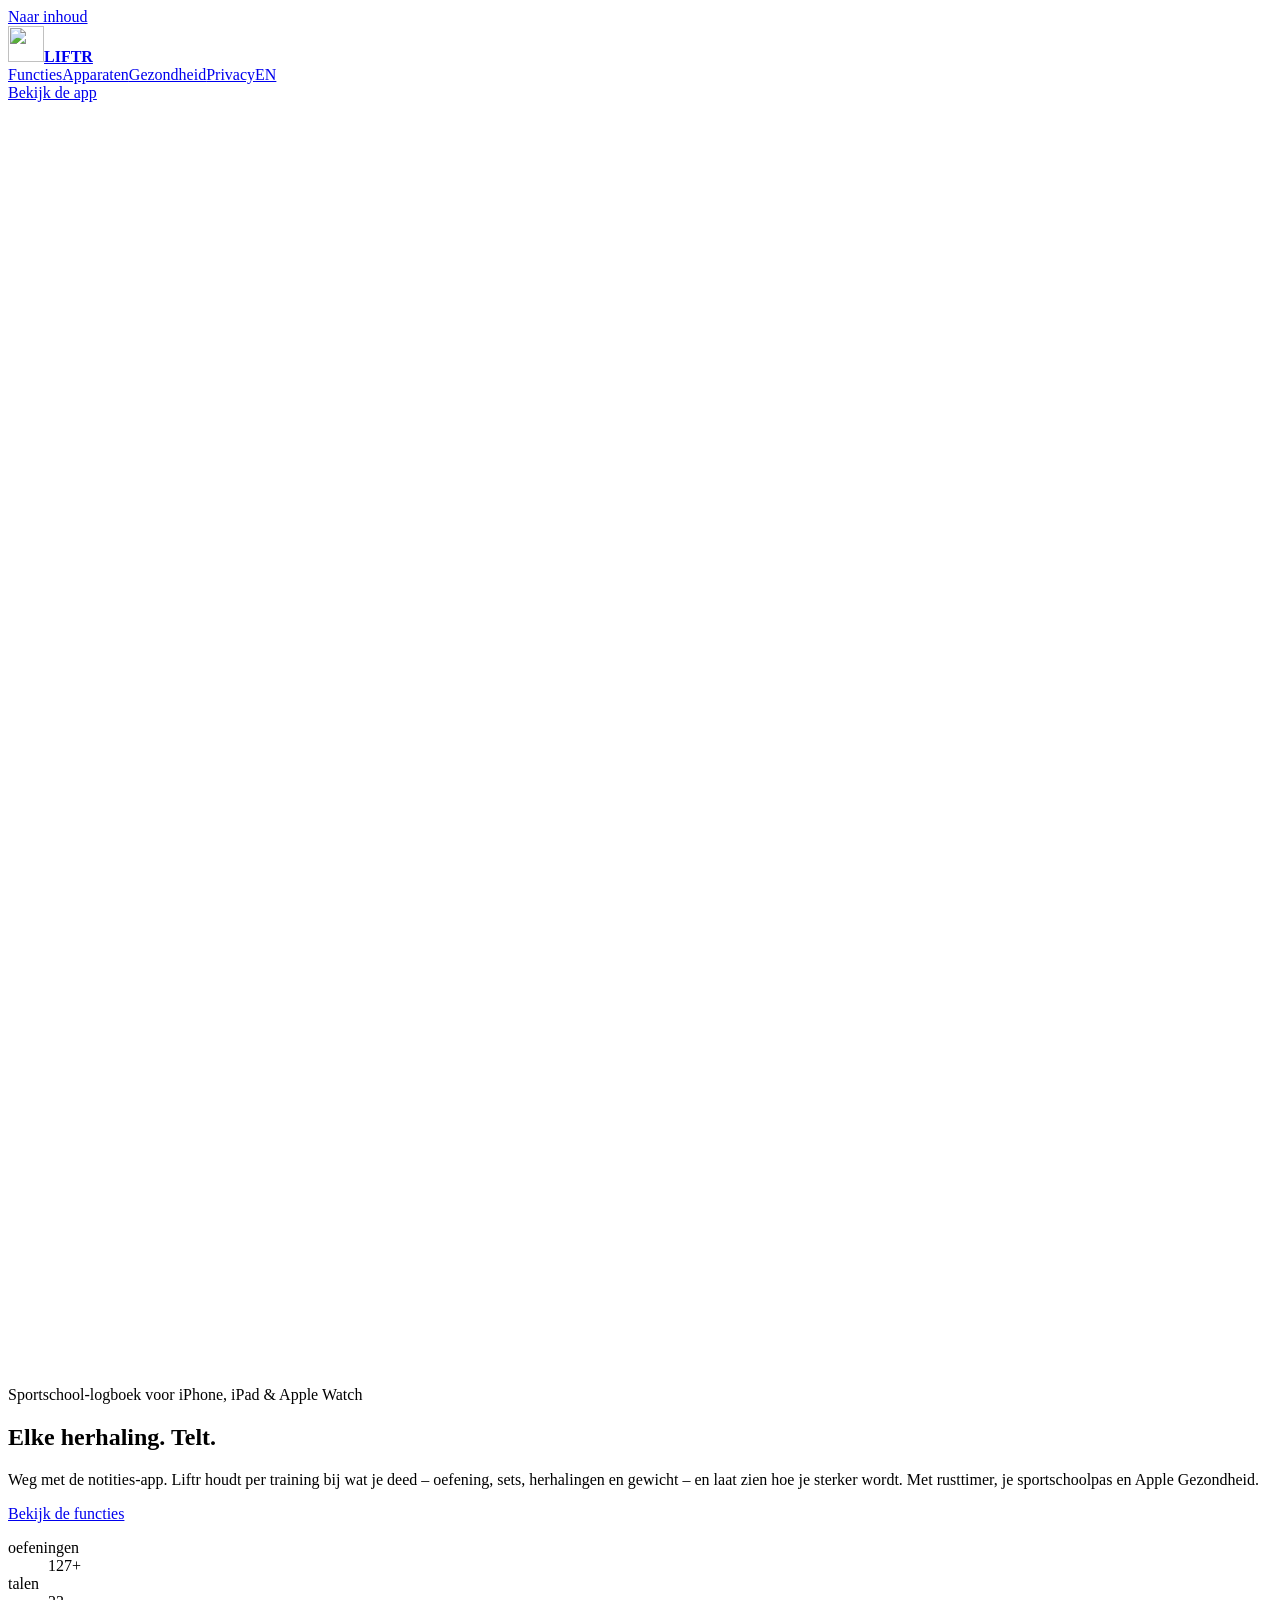
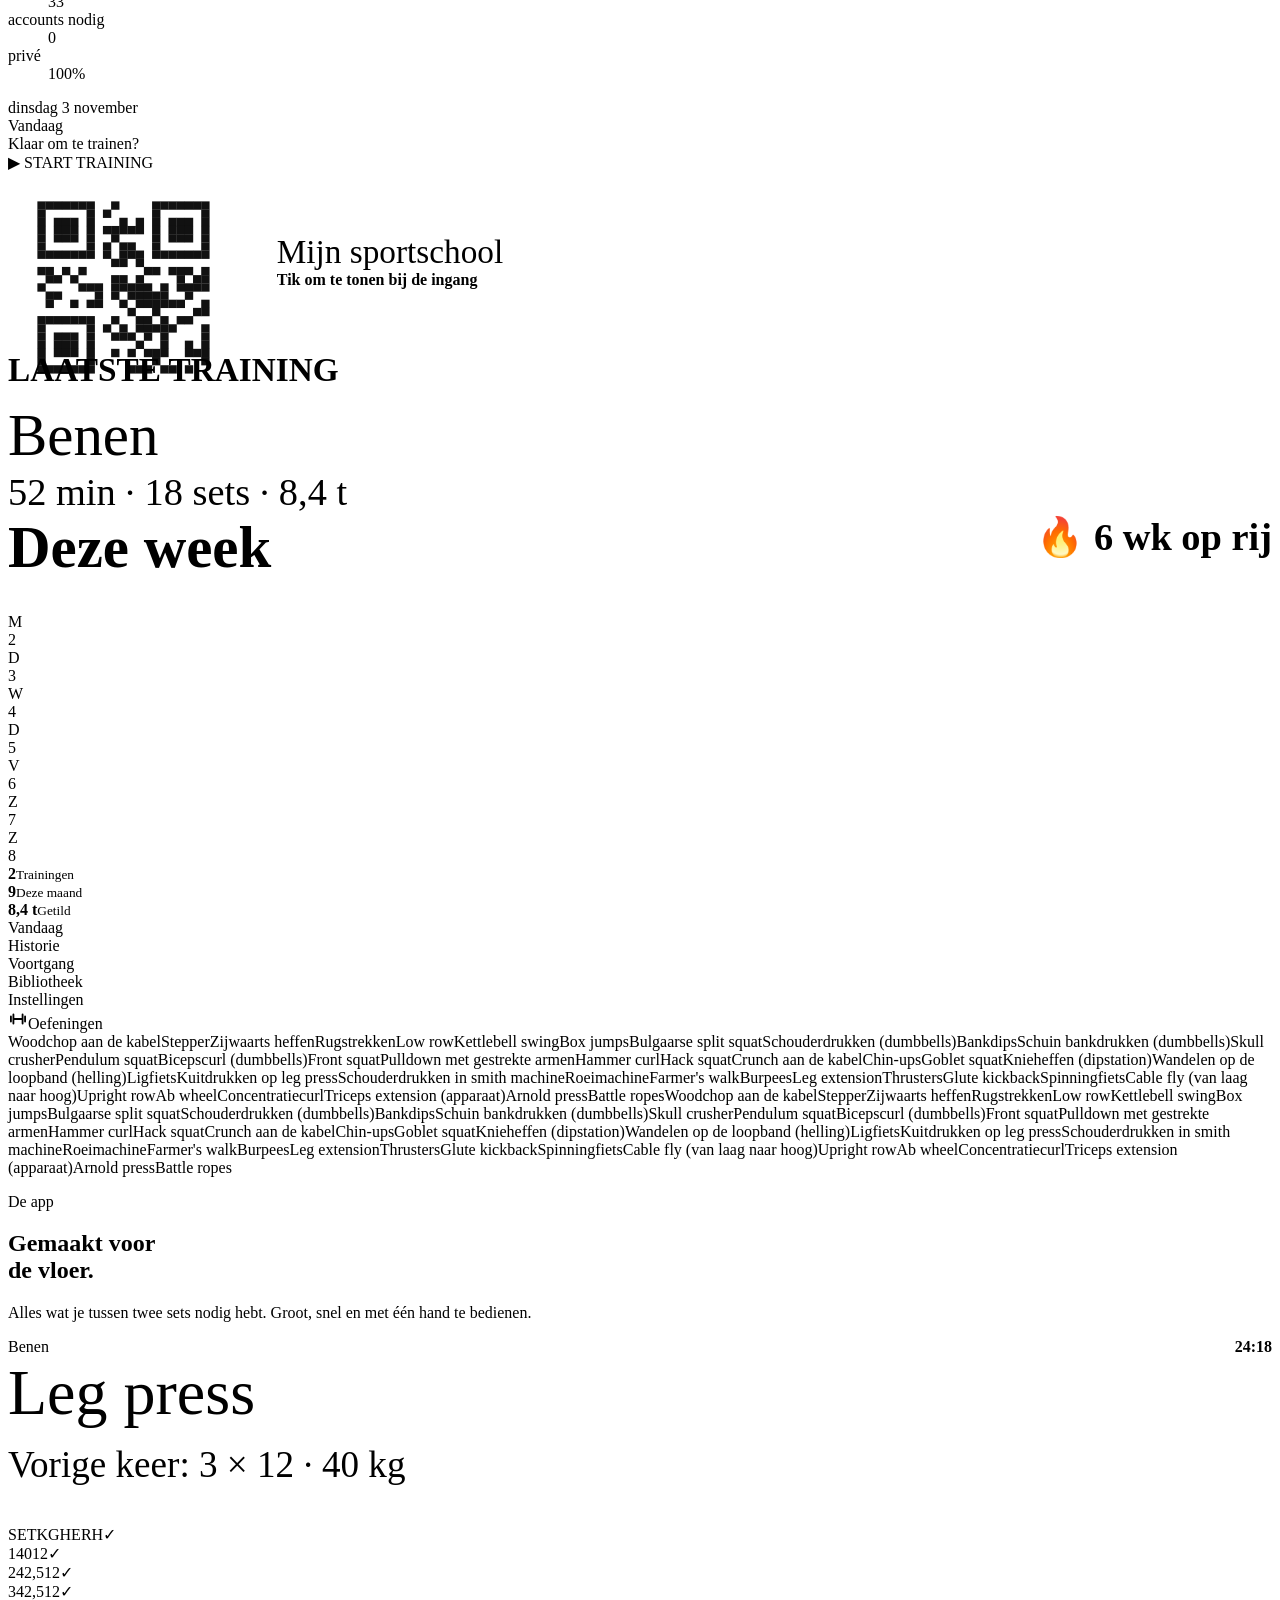
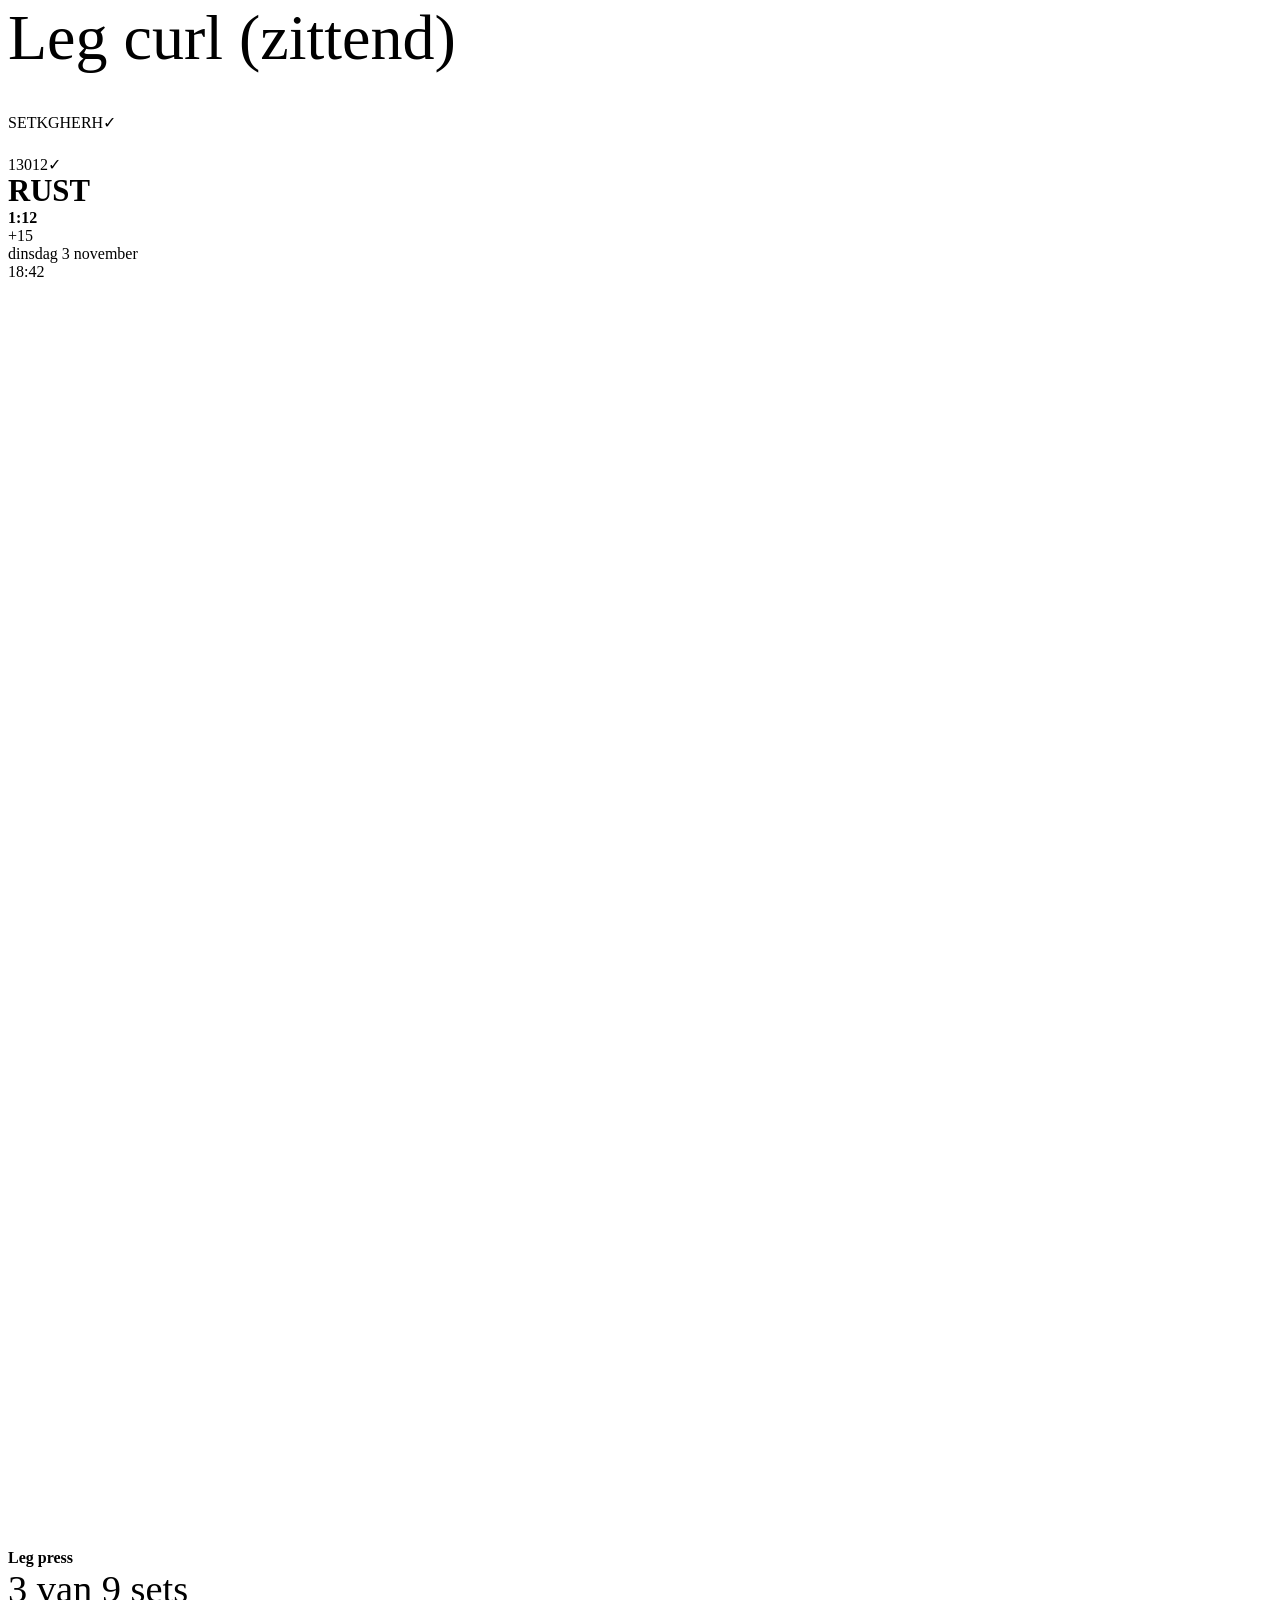
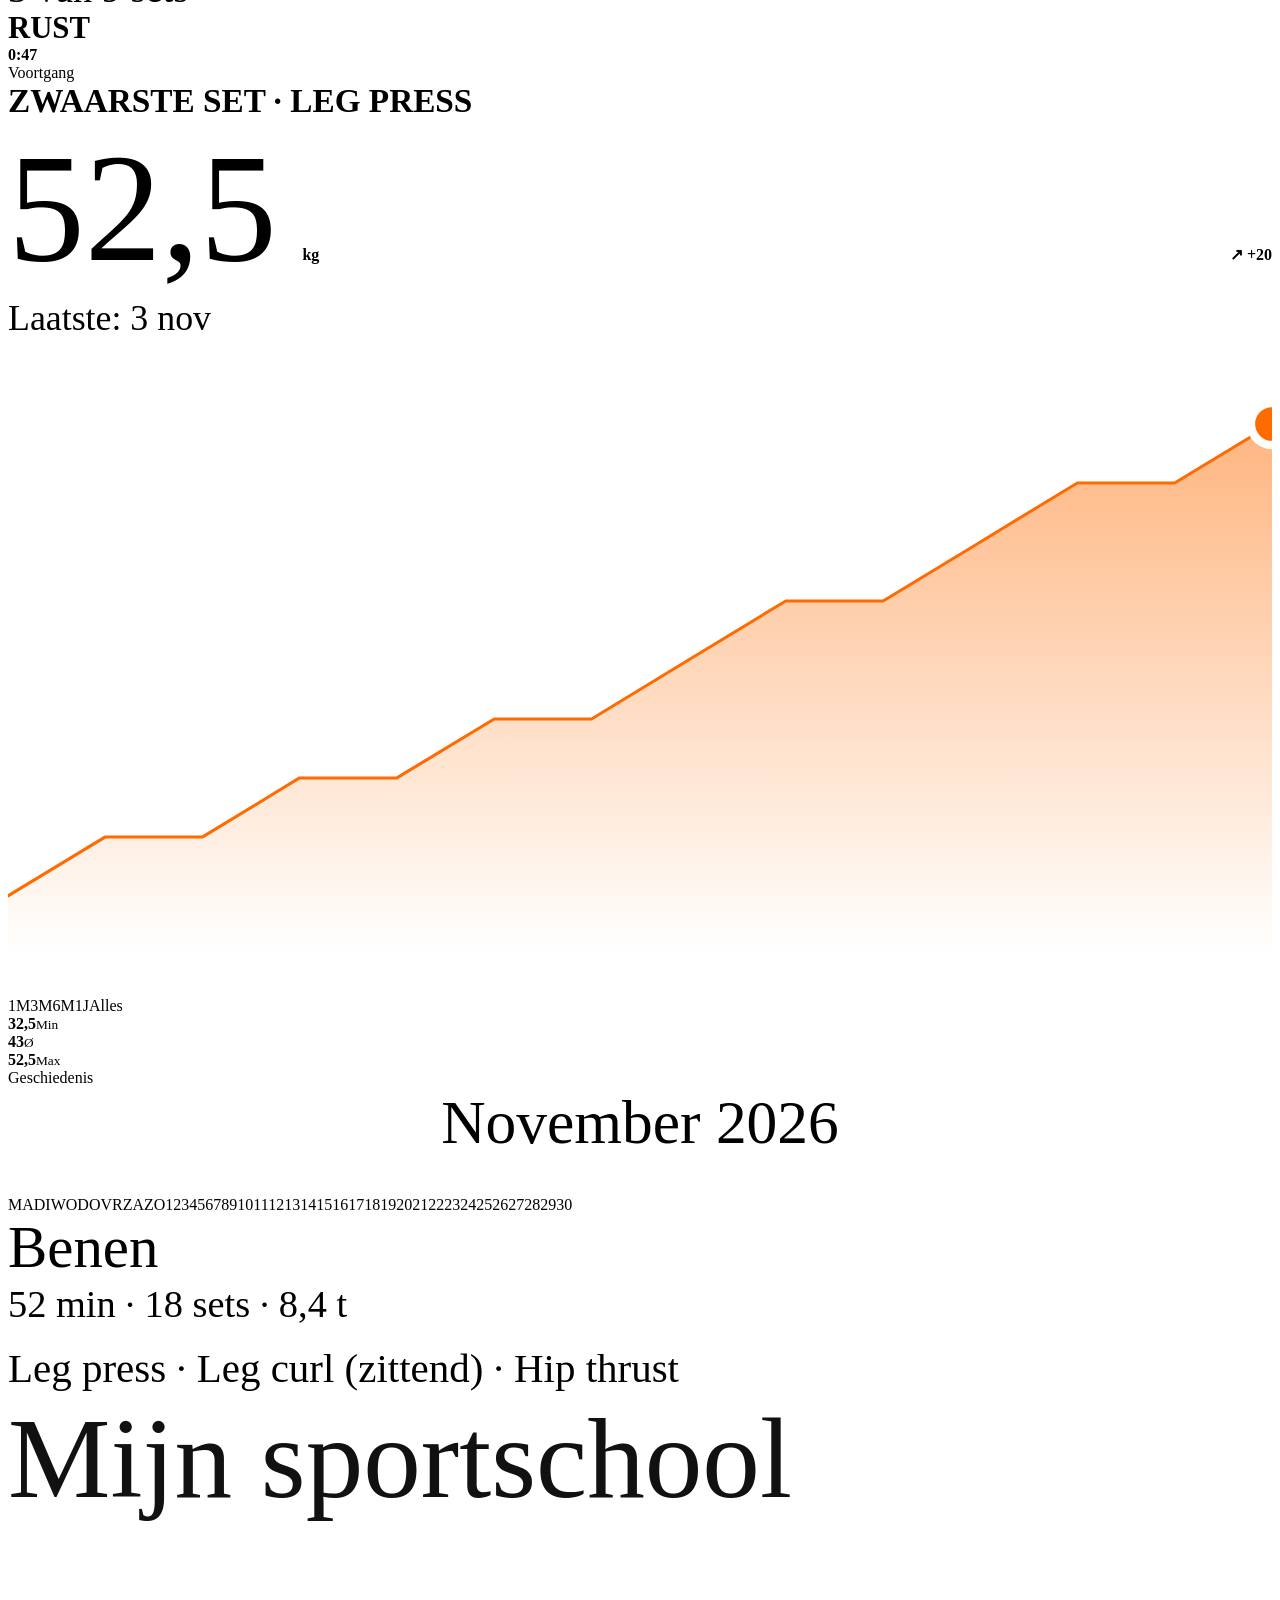
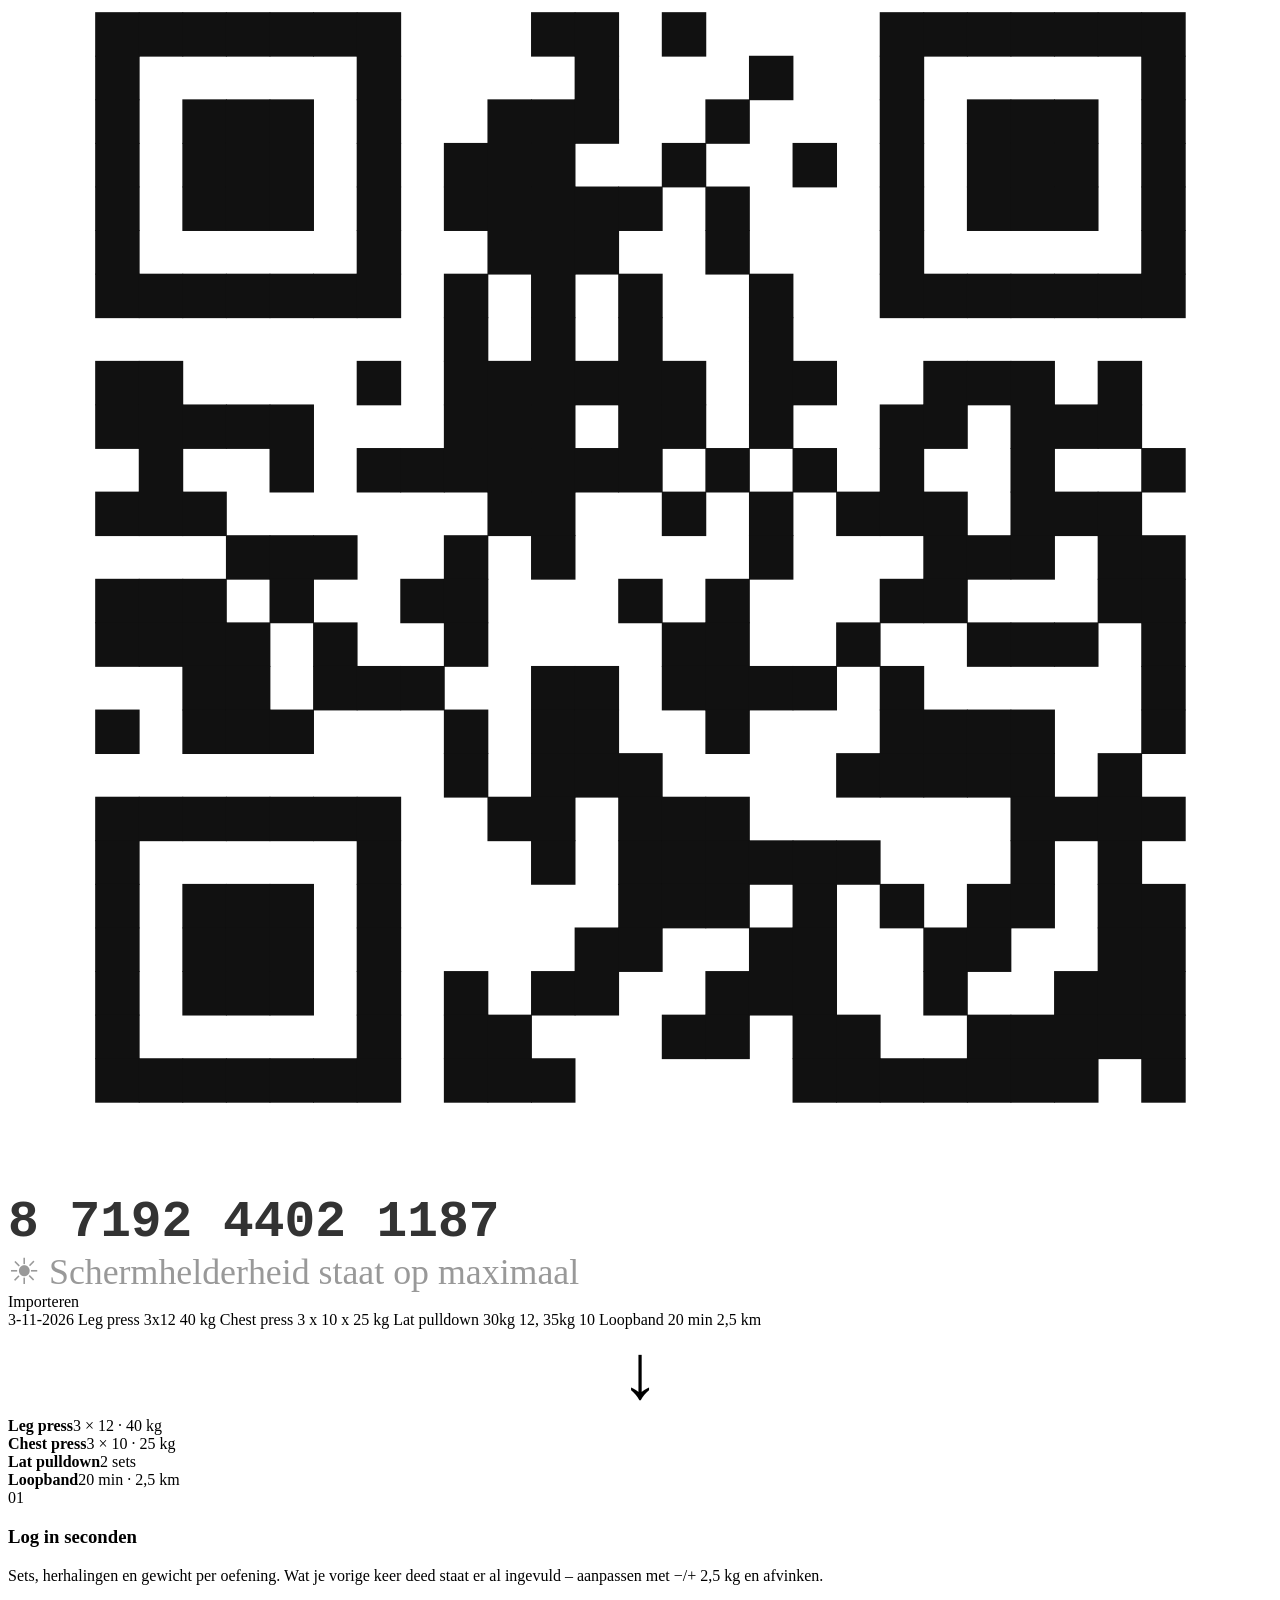
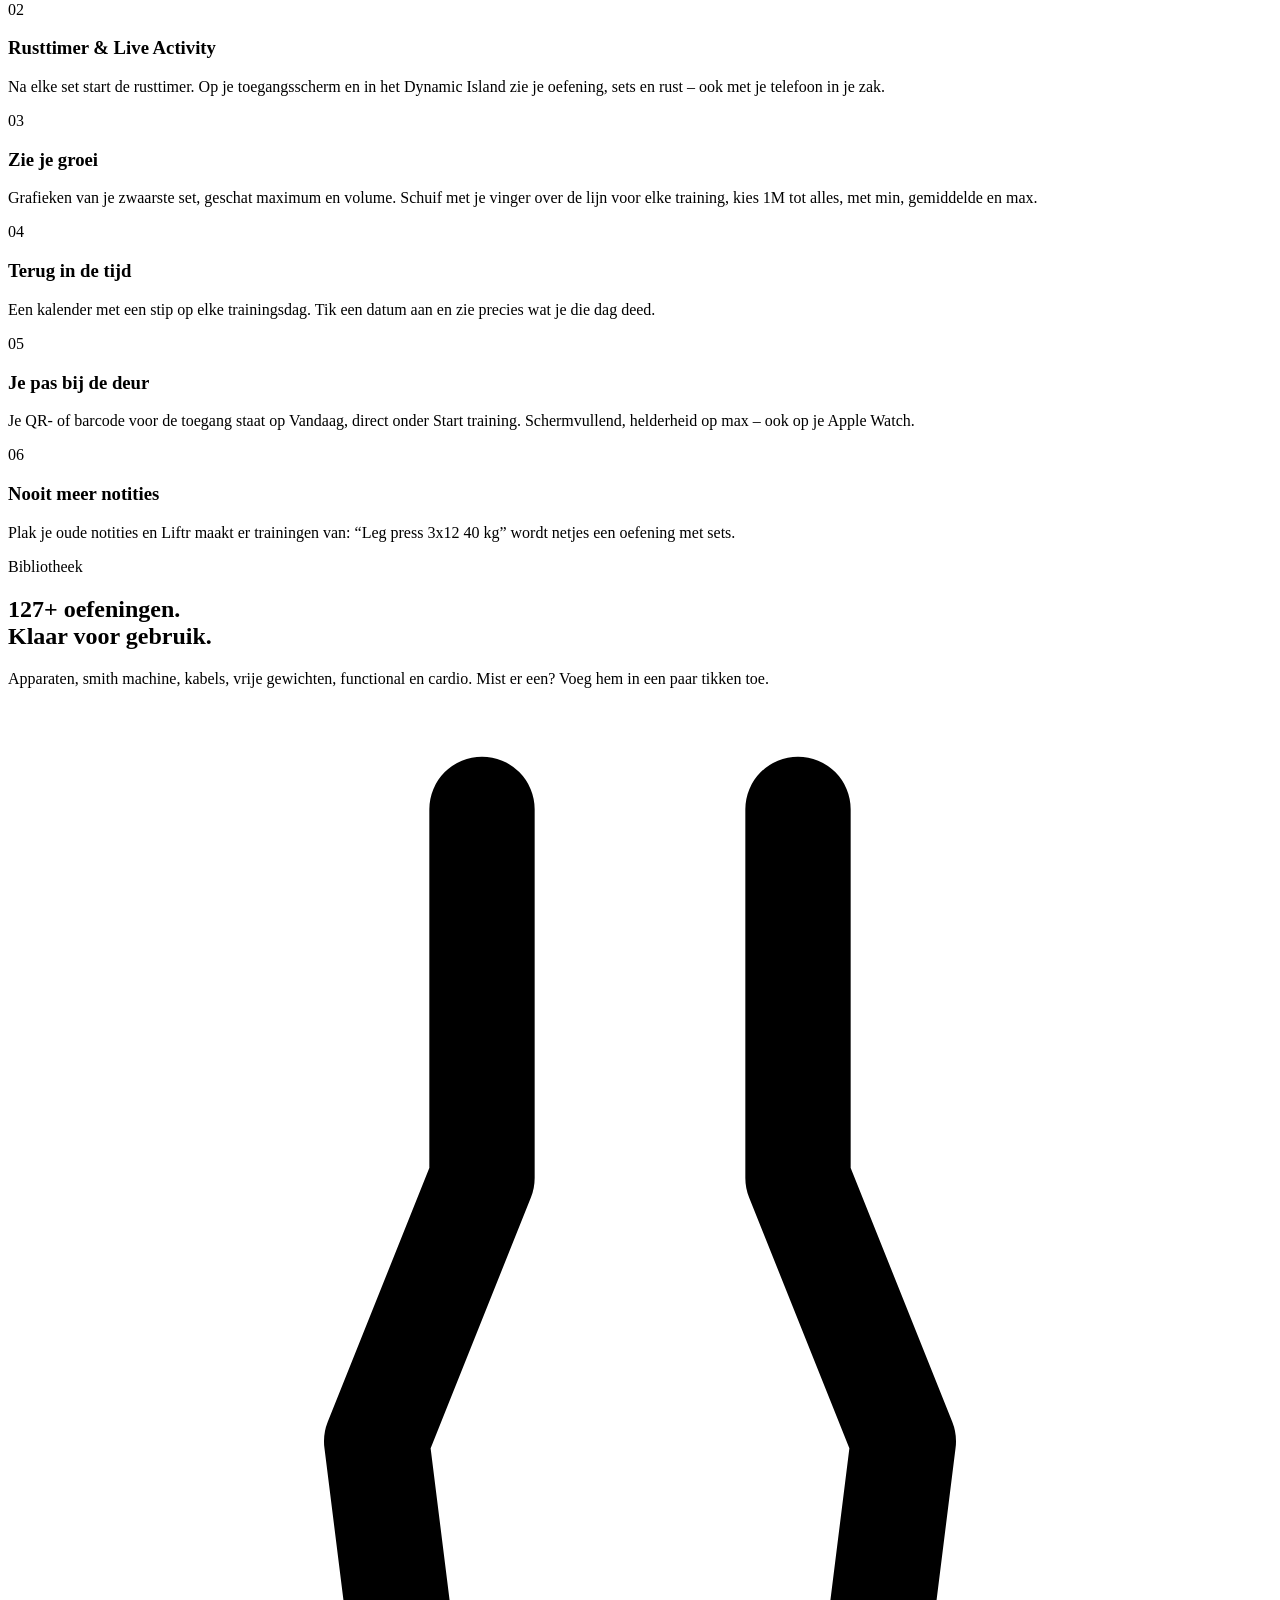
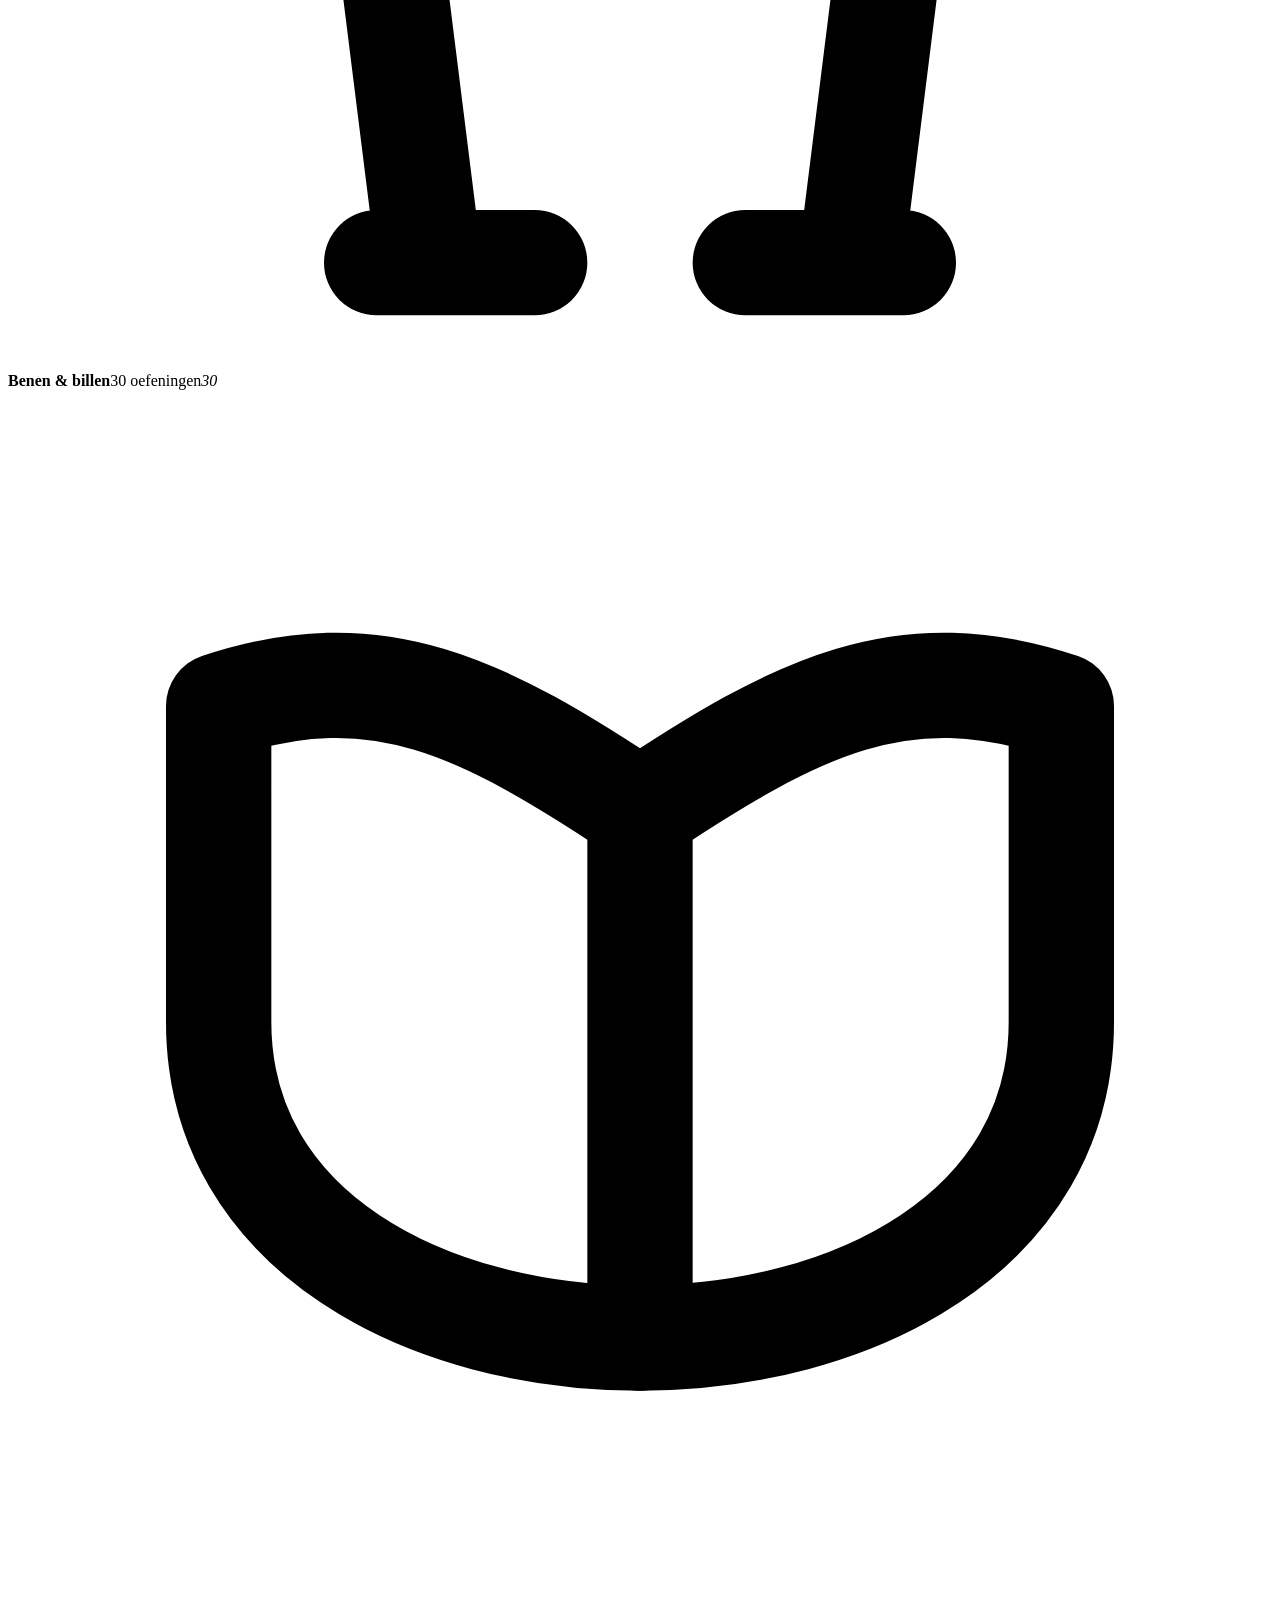
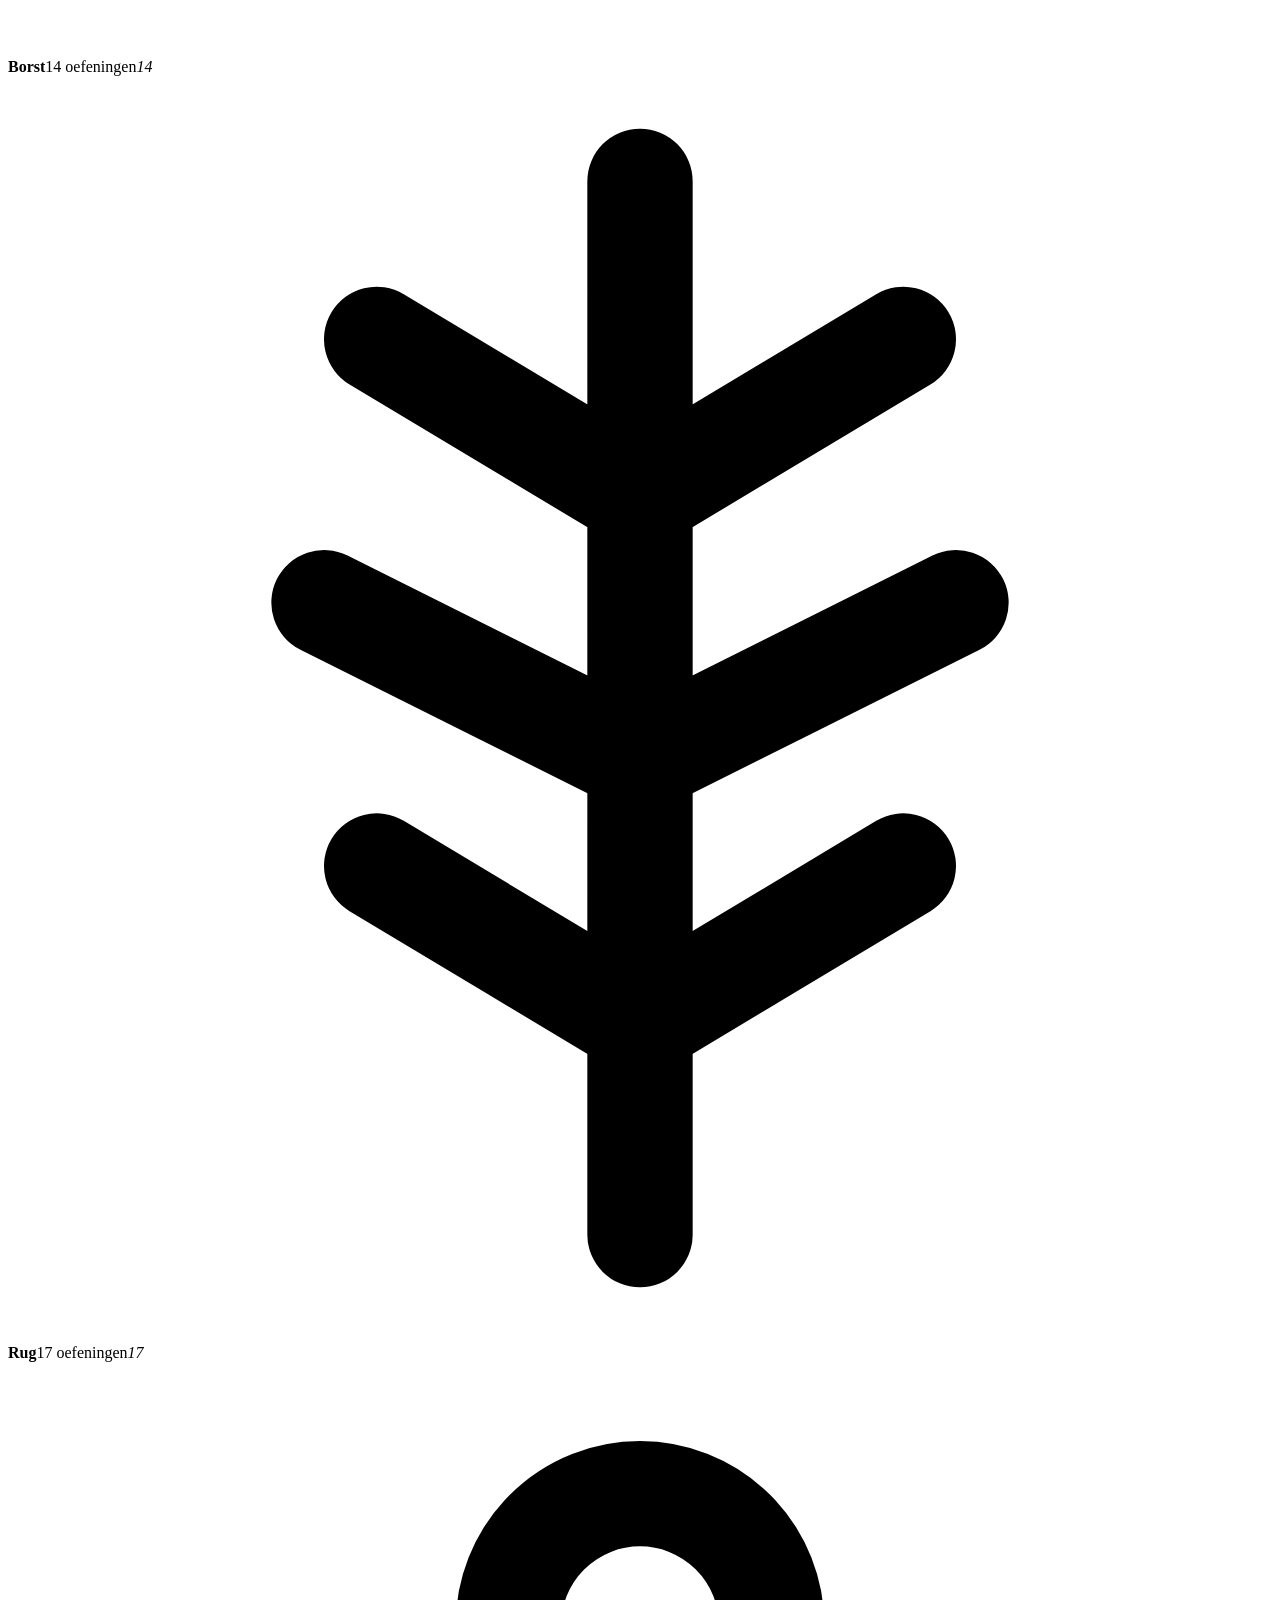
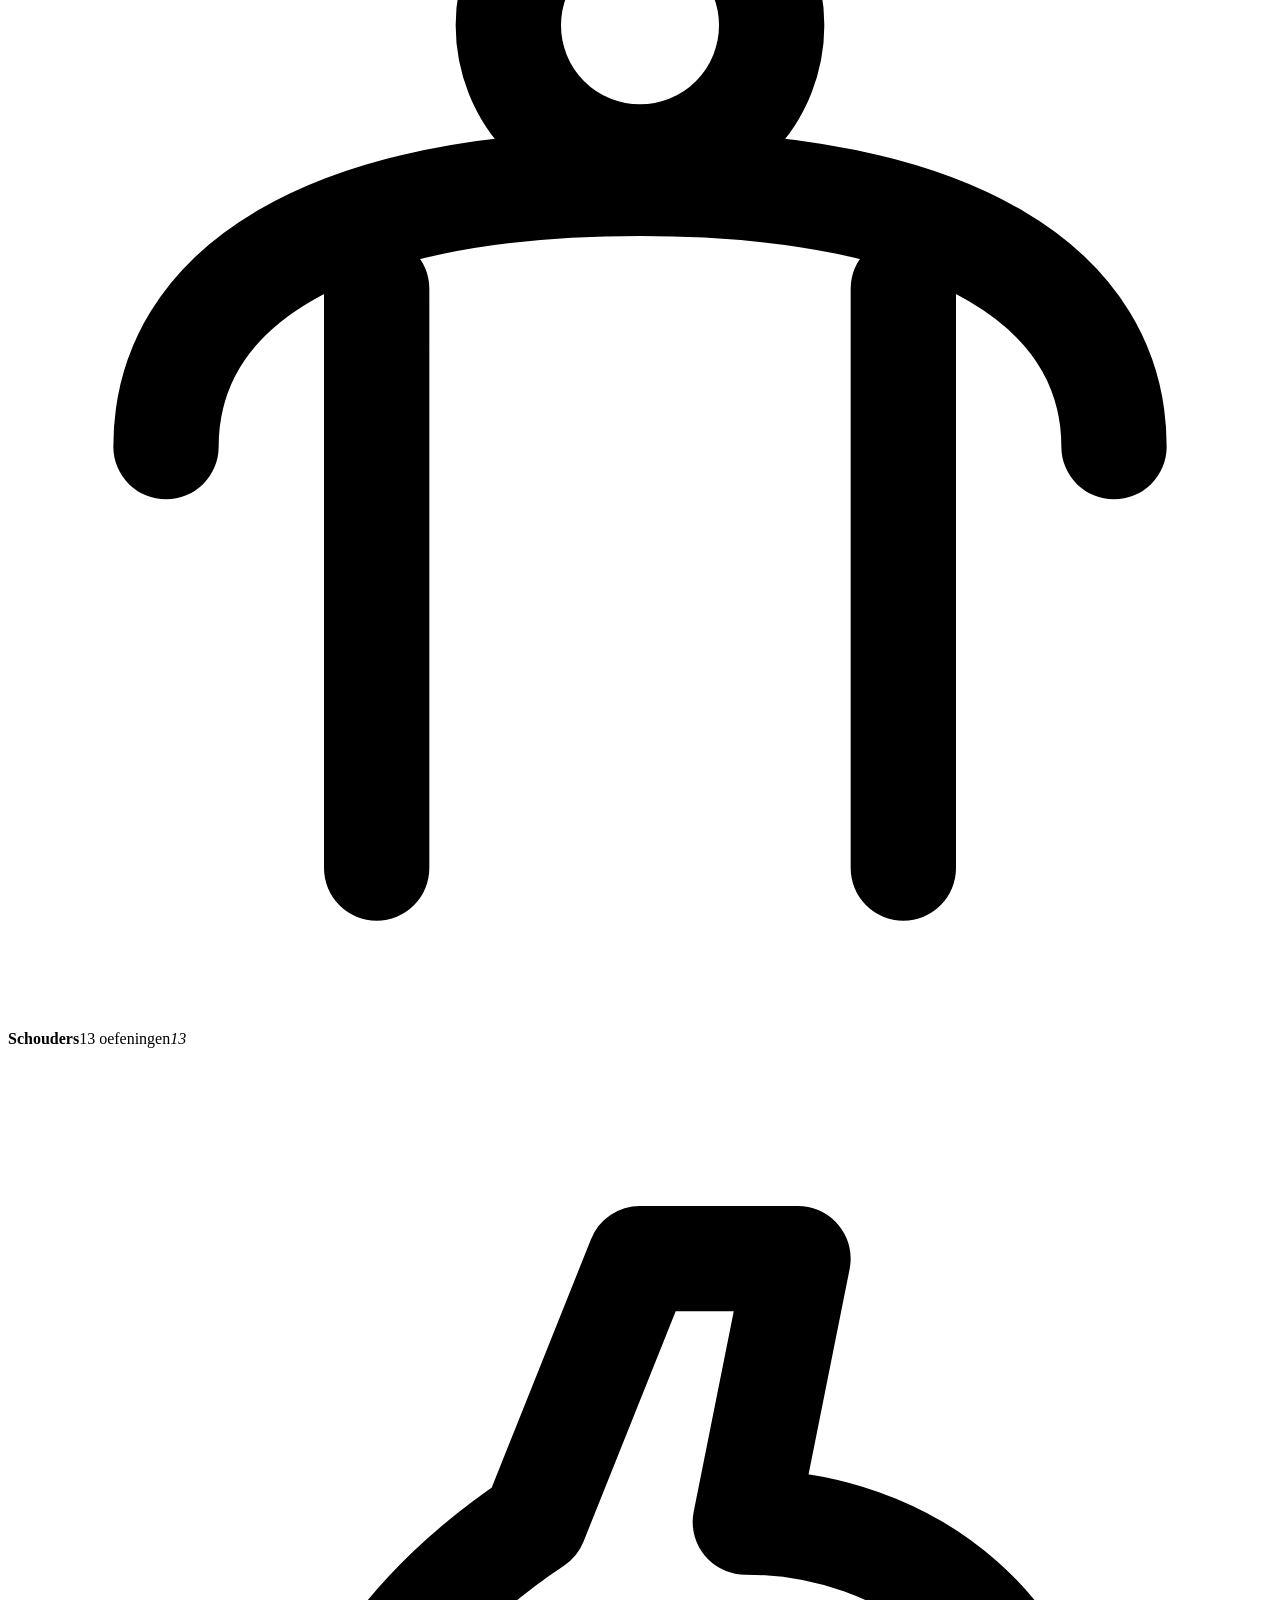
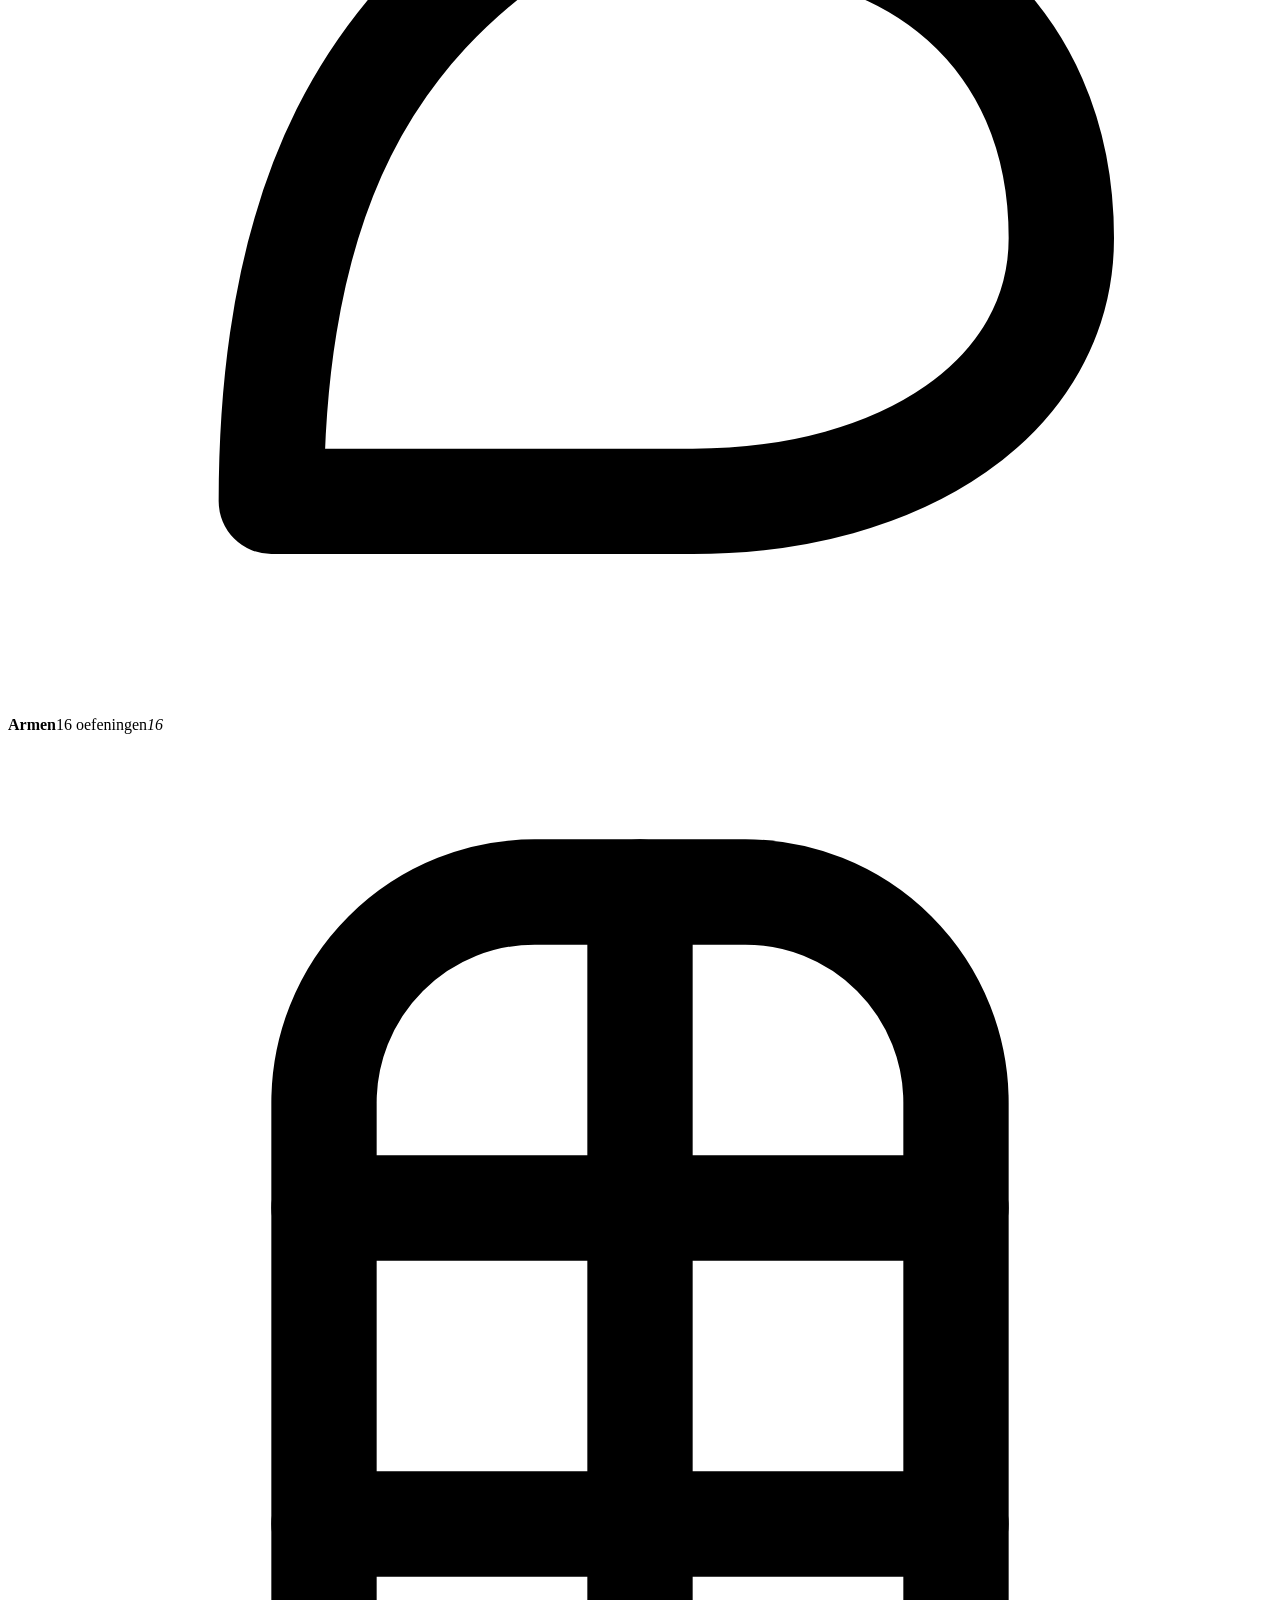
==== website/index.html @ f5e40366 "website: remove 'coming soon' App Store mentions; store buttons appear once APP_STORE_URL is set Co-" ====
<!doctype html>
<html lang="nl">
<head>
<meta charset="utf-8">
<meta name="viewport" content="width=device-width, initial-scale=1, viewport-fit=cover">
<title>Liftr – sportschool-logboek voor iPhone en Apple Watch</title>
<meta name="description" content="Houd elke training bij: oefeningen, sets, herhalingen en gewicht. Met rusttimer, voortgangsgrafieken, sportschoolpas en Apple Gezondheid.">
<meta name="theme-color" content="#ff6b00">
<meta name="robots" content="index, follow, max-image-preview:large">
<link rel="canonical" href="https://liftr.nu/">
<link rel="alternate" hreflang="nl" href="https://liftr.nu/">
<link rel="alternate" hreflang="en" href="https://liftr.nu/en/">
<link rel="alternate" hreflang="x-default" href="https://liftr.nu/">
<meta property="og:type" content="website">
<meta property="og:site_name" content="Liftr">
<meta property="og:title" content="Liftr – sportschool-logboek voor iPhone en Apple Watch">
<meta property="og:description" content="Houd elke training bij: oefeningen, sets, herhalingen en gewicht. Met rusttimer, voortgangsgrafieken, sportschoolpas en Apple Gezondheid.">
<meta property="og:url" content="https://liftr.nu/">
<meta property="og:locale" content="nl_NL">
<meta property="og:locale:alternate" content="en_GB">
<meta property="og:image" content="https://liftr.nu/og/home-nl.png">
<meta property="og:image:type" content="image/png">
<meta property="og:image:width" content="1200">
<meta property="og:image:height" content="630">
<meta property="og:image:alt" content="Liftr – elke herhaling telt. Sportschool-logboek voor iPhone, iPad en Apple Watch.">
<meta name="twitter:card" content="summary_large_image">
<meta name="twitter:title" content="Liftr – sportschool-logboek voor iPhone en Apple Watch">
<meta name="twitter:description" content="Houd elke training bij: oefeningen, sets, herhalingen en gewicht. Met rusttimer, voortgangsgrafieken, sportschoolpas en Apple Gezondheid.">
<meta name="twitter:image" content="https://liftr.nu/og/home-nl.png">
<meta name="twitter:image:alt" content="Liftr – elke herhaling telt. Sportschool-logboek voor iPhone, iPad en Apple Watch.">
<link rel="icon" href="/favicon.ico" sizes="any">
<link rel="icon" type="image/png" sizes="32x32" href="/assets/img/appicon-32.png">
<link rel="apple-touch-icon" href="/assets/img/appicon-180.png">
<link rel="manifest" href="/site.webmanifest">
<link rel="preload" href="/assets/fonts/overpass-latin-900-normal.woff2" as="font" type="font/woff2" crossorigin>
<link rel="stylesheet" href="/assets/css/site.css">
<script type="application/ld+json">{"@context": "https://schema.org", "@graph": [{"@type": "WebSite", "@id": "https://liftr.nu/#website", "url": "https://liftr.nu/", "name": "Liftr", "inLanguage": ["nl", "en"], "publisher": {"@id": "https://liftr.nu/#publisher"}}, {"@type": "Organization", "@id": "https://liftr.nu/#publisher", "name": "LRvdLinden", "url": "https://lrvdlinden.app", "logo": "https://liftr.nu/assets/img/appicon-512.png"}, {"@type": "MobileApplication", "@id": "https://liftr.nu/#app", "name": "Liftr", "url": "https://liftr.nu/", "operatingSystem": "iOS 17, iPadOS 17, watchOS 10", "applicationCategory": "HealthApplication", "description": "Houd elke training bij: oefeningen, sets, herhalingen en gewicht. Met rusttimer, voortgangsgrafieken, sportschoolpas en Apple Gezondheid.", "image": "https://liftr.nu/assets/img/appicon-512.png", "inLanguage": ["en", "nl", "de", "fr", "es", "it", "pt-PT", "ca", "ro", "el", "sv", "da", "nb", "is", "fi", "pl", "cs", "sk", "sl", "hr", "sr", "mk", "bg", "hu", "et", "lv", "lt", "ru", "uk", "tr", "ga", "mt", "sq"], "publisher": {"@id": "https://liftr.nu/#publisher"}}]}</script>
</head>
<body>
<a class="skip" href="#main">Naar inhoud</a>
<header class="nav" id="nav">
  <a class="brand" href="./" aria-label="Liftr"><img src="/assets/img/appicon-180.png" alt="" width="36" height="36"><b>LIFTR</b></a>
  <nav class="links" aria-label="Menu"><a href="#functies">Functies</a><a href="#apparaten">Apparaten</a><a href="#gezondheid">Gezondheid</a><a href="#privacy">Privacy</a><a class="lang" href="/en/" hreflang="en" lang="en">EN</a></nav>
  <a class="btn btn-orange btn-sm" href="#functies">Bekijk de app</a>
</header>
<main id="main">
  <section class="hero">
    <div class="hero-bg" aria-hidden="true"><div class="hero-grid"></div><svg class="hero-plates" viewBox="0 0 200 200" aria-hidden="true"><g fill="none" stroke="#fff"><circle cx="100" cy="100" r="96" stroke-width="6"/><circle cx="100" cy="100" r="76" stroke-width="2" stroke-dasharray="4 8"/><circle cx="100" cy="100" r="54" stroke-width="10"/><circle cx="100" cy="100" r="14" stroke-width="6"/></g></svg><div class="pulse"><i></i><i></i><i></i><i></i></div></div>
    <div class="hero-inner">
      <div class="hero-copy">
        <p class="eyebrow"><span class="dot"></span>Sportschool-logboek voor iPhone, iPad &amp; Apple Watch</p>
        <h1>Elke herhaling. <span class="outline">Telt.</span></h1>
        <p class="lead">Weg met de notities-app. Liftr houdt per training bij wat je deed – oefening, sets, herhalingen en gewicht – en laat zien hoe je sterker wordt. Met rusttimer, je sportschoolpas en Apple Gezondheid.</p>
        <div class="cta"><a class="btn btn-white" href="#functies">Bekijk de functies</a></div>
        <dl class="stats"><div class="s-hot"><dt>oefeningen</dt><dd data-count="127" data-suffix="+">127+</dd></div><div class=""><dt>talen</dt><dd data-count="33" data-suffix="">33</dd></div><div class=""><dt>accounts nodig</dt><dd data-count="0" data-suffix="">0</dd></div><div class=""><dt>privé</dt><dd data-count="100" data-suffix="%">100%</dd></div></dl>
      </div>
      <div class="hero-device">
        <div class="phone tilt" id="heroPhone"><div class="glass"><div class="scr" data-screen="today">
  <div><div class="t-sub">dinsdag 3 november</div><div class="t-big">Vandaag</div></div>
  <div class="hot"><div class="t-mid">Klaar om te trainen?</div><div class="wbtn">▶ START TRAINING</div></div>
  <div class="c" style="display:flex;align-items:center;gap:3cqw"><div style="width:16cqw;height:12cqw;background:#fff;border-radius:2cqw;padding:1cqw"><svg class="qr" viewBox="-2 -2 25 25" aria-hidden="true"><rect x="-2" y="-2" width="25" height="25" fill="#fff"/><g fill="#111"><rect x="0" y="0" width="1.02" height="1.02"/><rect x="0" y="1" width="1.02" height="1.02"/><rect x="0" y="2" width="1.02" height="1.02"/><rect x="0" y="3" width="1.02" height="1.02"/><rect x="0" y="4" width="1.02" height="1.02"/><rect x="0" y="5" width="1.02" height="1.02"/><rect x="0" y="6" width="1.02" height="1.02"/><rect x="1" y="0" width="1.02" height="1.02"/><rect x="1" y="6" width="1.02" height="1.02"/><rect x="2" y="0" width="1.02" height="1.02"/><rect x="2" y="2" width="1.02" height="1.02"/><rect x="2" y="3" width="1.02" height="1.02"/><rect x="2" y="4" width="1.02" height="1.02"/><rect x="2" y="6" width="1.02" height="1.02"/><rect x="3" y="0" width="1.02" height="1.02"/><rect x="3" y="2" width="1.02" height="1.02"/><rect x="3" y="3" width="1.02" height="1.02"/><rect x="3" y="4" width="1.02" height="1.02"/><rect x="3" y="6" width="1.02" height="1.02"/><rect x="4" y="0" width="1.02" height="1.02"/><rect x="4" y="2" width="1.02" height="1.02"/><rect x="4" y="3" width="1.02" height="1.02"/><rect x="4" y="4" width="1.02" height="1.02"/><rect x="4" y="6" width="1.02" height="1.02"/><rect x="5" y="0" width="1.02" height="1.02"/><rect x="5" y="6" width="1.02" height="1.02"/><rect x="6" y="0" width="1.02" height="1.02"/><rect x="6" y="1" width="1.02" height="1.02"/><rect x="6" y="2" width="1.02" height="1.02"/><rect x="6" y="3" width="1.02" height="1.02"/><rect x="6" y="4" width="1.02" height="1.02"/><rect x="6" y="5" width="1.02" height="1.02"/><rect x="6" y="6" width="1.02" height="1.02"/><rect x="14" y="0" width="1.02" height="1.02"/><rect x="14" y="1" width="1.02" height="1.02"/><rect x="14" y="2" width="1.02" height="1.02"/><rect x="14" y="3" width="1.02" height="1.02"/><rect x="14" y="4" width="1.02" height="1.02"/><rect x="14" y="5" width="1.02" height="1.02"/><rect x="14" y="6" width="1.02" height="1.02"/><rect x="15" y="0" width="1.02" height="1.02"/><rect x="15" y="6" width="1.02" height="1.02"/><rect x="16" y="0" width="1.02" height="1.02"/><rect x="16" y="2" width="1.02" height="1.02"/><rect x="16" y="3" width="1.02" height="1.02"/><rect x="16" y="4" width="1.02" height="1.02"/><rect x="16" y="6" width="1.02" height="1.02"/><rect x="17" y="0" width="1.02" height="1.02"/><rect x="17" y="2" width="1.02" height="1.02"/><rect x="17" y="3" width="1.02" height="1.02"/><rect x="17" y="4" width="1.02" height="1.02"/><rect x="17" y="6" width="1.02" height="1.02"/><rect x="18" y="0" width="1.02" height="1.02"/><rect x="18" y="2" width="1.02" height="1.02"/><rect x="18" y="3" width="1.02" height="1.02"/><rect x="18" y="4" width="1.02" height="1.02"/><rect x="18" y="6" width="1.02" height="1.02"/><rect x="19" y="0" width="1.02" height="1.02"/><rect x="19" y="6" width="1.02" height="1.02"/><rect x="20" y="0" width="1.02" height="1.02"/><rect x="20" y="1" width="1.02" height="1.02"/><rect x="20" y="2" width="1.02" height="1.02"/><rect x="20" y="3" width="1.02" height="1.02"/><rect x="20" y="4" width="1.02" height="1.02"/><rect x="20" y="5" width="1.02" height="1.02"/><rect x="20" y="6" width="1.02" height="1.02"/><rect x="0" y="14" width="1.02" height="1.02"/><rect x="0" y="15" width="1.02" height="1.02"/><rect x="0" y="16" width="1.02" height="1.02"/><rect x="0" y="17" width="1.02" height="1.02"/><rect x="0" y="18" width="1.02" height="1.02"/><rect x="0" y="19" width="1.02" height="1.02"/><rect x="0" y="20" width="1.02" height="1.02"/><rect x="1" y="14" width="1.02" height="1.02"/><rect x="1" y="20" width="1.02" height="1.02"/><rect x="2" y="14" width="1.02" height="1.02"/><rect x="2" y="16" width="1.02" height="1.02"/><rect x="2" y="17" width="1.02" height="1.02"/><rect x="2" y="18" width="1.02" height="1.02"/><rect x="2" y="20" width="1.02" height="1.02"/><rect x="3" y="14" width="1.02" height="1.02"/><rect x="3" y="16" width="1.02" height="1.02"/><rect x="3" y="17" width="1.02" height="1.02"/><rect x="3" y="18" width="1.02" height="1.02"/><rect x="3" y="20" width="1.02" height="1.02"/><rect x="4" y="14" width="1.02" height="1.02"/><rect x="4" y="16" width="1.02" height="1.02"/><rect x="4" y="17" width="1.02" height="1.02"/><rect x="4" y="18" width="1.02" height="1.02"/><rect x="4" y="20" width="1.02" height="1.02"/><rect x="5" y="14" width="1.02" height="1.02"/><rect x="5" y="20" width="1.02" height="1.02"/><rect x="6" y="14" width="1.02" height="1.02"/><rect x="6" y="15" width="1.02" height="1.02"/><rect x="6" y="16" width="1.02" height="1.02"/><rect x="6" y="17" width="1.02" height="1.02"/><rect x="6" y="18" width="1.02" height="1.02"/><rect x="6" y="19" width="1.02" height="1.02"/><rect x="6" y="20" width="1.02" height="1.02"/><rect x="0" y="8" width="1.02" height="1.02"/><rect x="0" y="10" width="1.02" height="1.02"/><rect x="1" y="8" width="1.02" height="1.02"/><rect x="1" y="9" width="1.02" height="1.02"/><rect x="1" y="11" width="1.02" height="1.02"/><rect x="1" y="12" width="1.02" height="1.02"/><rect x="2" y="9" width="1.02" height="1.02"/><rect x="2" y="11" width="1.02" height="1.02"/><rect x="3" y="8" width="1.02" height="1.02"/><rect x="4" y="9" width="1.02" height="1.02"/><rect x="4" y="12" width="1.02" height="1.02"/><rect x="5" y="8" width="1.02" height="1.02"/><rect x="5" y="10" width="1.02" height="1.02"/><rect x="6" y="10" width="1.02" height="1.02"/><rect x="6" y="12" width="1.02" height="1.02"/><rect x="7" y="10" width="1.02" height="1.02"/><rect x="7" y="11" width="1.02" height="1.02"/><rect x="7" y="12" width="1.02" height="1.02"/><rect x="8" y="1" width="1.02" height="1.02"/><rect x="8" y="3" width="1.02" height="1.02"/><rect x="8" y="5" width="1.02" height="1.02"/><rect x="8" y="6" width="1.02" height="1.02"/><rect x="8" y="15" width="1.02" height="1.02"/><rect x="9" y="0" width="1.02" height="1.02"/><rect x="9" y="3" width="1.02" height="1.02"/><rect x="9" y="4" width="1.02" height="1.02"/><rect x="9" y="7" width="1.02" height="1.02"/><rect x="9" y="9" width="1.02" height="1.02"/><rect x="9" y="10" width="1.02" height="1.02"/><rect x="9" y="11" width="1.02" height="1.02"/><rect x="9" y="14" width="1.02" height="1.02"/><rect x="9" y="16" width="1.02" height="1.02"/><rect x="9" y="18" width="1.02" height="1.02"/><rect x="10" y="2" width="1.02" height="1.02"/><rect x="10" y="3" width="1.02" height="1.02"/><rect x="10" y="5" width="1.02" height="1.02"/><rect x="10" y="6" width="1.02" height="1.02"/><rect x="10" y="7" width="1.02" height="1.02"/><rect x="10" y="9" width="1.02" height="1.02"/><rect x="10" y="10" width="1.02" height="1.02"/><rect x="10" y="12" width="1.02" height="1.02"/><rect x="10" y="15" width="1.02" height="1.02"/><rect x="10" y="16" width="1.02" height="1.02"/><rect x="11" y="3" width="1.02" height="1.02"/><rect x="11" y="5" width="1.02" height="1.02"/><rect x="11" y="6" width="1.02" height="1.02"/><rect x="11" y="10" width="1.02" height="1.02"/><rect x="11" y="11" width="1.02" height="1.02"/><rect x="11" y="13" width="1.02" height="1.02"/><rect x="11" y="16" width="1.02" height="1.02"/><rect x="11" y="18" width="1.02" height="1.02"/><rect x="11" y="20" width="1.02" height="1.02"/><rect x="12" y="2" width="1.02" height="1.02"/><rect x="12" y="3" width="1.02" height="1.02"/><rect x="12" y="6" width="1.02" height="1.02"/><rect x="12" y="7" width="1.02" height="1.02"/><rect x="12" y="9" width="1.02" height="1.02"/><rect x="12" y="10" width="1.02" height="1.02"/><rect x="12" y="11" width="1.02" height="1.02"/><rect x="12" y="12" width="1.02" height="1.02"/><rect x="12" y="14" width="1.02" height="1.02"/><rect x="12" y="15" width="1.02" height="1.02"/><rect x="12" y="17" width="1.02" height="1.02"/><rect x="12" y="20" width="1.02" height="1.02"/><rect x="13" y="8" width="1.02" height="1.02"/><rect x="13" y="10" width="1.02" height="1.02"/><rect x="13" y="11" width="1.02" height="1.02"/><rect x="13" y="12" width="1.02" height="1.02"/><rect x="13" y="14" width="1.02" height="1.02"/><rect x="13" y="15" width="1.02" height="1.02"/><rect x="13" y="16" width="1.02" height="1.02"/><rect x="13" y="18" width="1.02" height="1.02"/><rect x="13" y="20" width="1.02" height="1.02"/><rect x="14" y="8" width="1.02" height="1.02"/><rect x="14" y="11" width="1.02" height="1.02"/><rect x="14" y="12" width="1.02" height="1.02"/><rect x="14" y="13" width="1.02" height="1.02"/><rect x="14" y="15" width="1.02" height="1.02"/><rect x="14" y="18" width="1.02" height="1.02"/><rect x="14" y="19" width="1.02" height="1.02"/><rect x="15" y="10" width="1.02" height="1.02"/><rect x="15" y="11" width="1.02" height="1.02"/><rect x="15" y="12" width="1.02" height="1.02"/><rect x="15" y="14" width="1.02" height="1.02"/><rect x="15" y="15" width="1.02" height="1.02"/><rect x="15" y="16" width="1.02" height="1.02"/><rect x="15" y="17" width="1.02" height="1.02"/><rect x="15" y="18" width="1.02" height="1.02"/><rect x="15" y="20" width="1.02" height="1.02"/><rect x="16" y="8" width="1.02" height="1.02"/><rect x="16" y="12" width="1.02" height="1.02"/><rect x="16" y="15" width="1.02" height="1.02"/><rect x="16" y="20" width="1.02" height="1.02"/><rect x="17" y="8" width="1.02" height="1.02"/><rect x="17" y="9" width="1.02" height="1.02"/><rect x="17" y="10" width="1.02" height="1.02"/><rect x="17" y="12" width="1.02" height="1.02"/><rect x="17" y="14" width="1.02" height="1.02"/><rect x="18" y="8" width="1.02" height="1.02"/><rect x="18" y="10" width="1.02" height="1.02"/><rect x="18" y="11" width="1.02" height="1.02"/><rect x="18" y="14" width="1.02" height="1.02"/><rect x="18" y="17" width="1.02" height="1.02"/><rect x="18" y="18" width="1.02" height="1.02"/><rect x="18" y="20" width="1.02" height="1.02"/><rect x="19" y="9" width="1.02" height="1.02"/><rect x="19" y="10" width="1.02" height="1.02"/><rect x="19" y="13" width="1.02" height="1.02"/><rect x="19" y="18" width="1.02" height="1.02"/><rect x="20" y="8" width="1.02" height="1.02"/><rect x="20" y="9" width="1.02" height="1.02"/><rect x="20" y="10" width="1.02" height="1.02"/><rect x="20" y="12" width="1.02" height="1.02"/><rect x="20" y="13" width="1.02" height="1.02"/><rect x="20" y="15" width="1.02" height="1.02"/><rect x="20" y="16" width="1.02" height="1.02"/><rect x="20" y="17" width="1.02" height="1.02"/><rect x="20" y="18" width="1.02" height="1.02"/><rect x="20" y="19" width="1.02" height="1.02"/></g></svg></div><div><div class="t-sub" style="font-size:2.6cqw">Mijn sportschool</div><b>Tik om te tonen bij de ingang</b></div></div>
  <div class="c"><div class="muted" style="font-size:2.6cqw;font-weight:800;text-transform:uppercase">Laatste training</div><div class="t-mid" style="font-size:4.6cqw;margin-top:1cqw">Benen</div><div class="muted" style="font-size:3cqw">52 min · 18 sets · 8,4 t</div></div>
  <div class="c"><div style="display:flex;justify-content:space-between;margin-bottom:2.4cqw"><b class="t-mid" style="font-size:4.6cqw">Deze week</b><span class="acc" style="font-weight:800;font-size:3cqw">🔥 6 wk op rij</span></div><div class="dots"><div><i class="on"></i>M<br>2</div><div><i class=""></i>D<br>3</div><div><i class="on"></i>W<br>4</div><div><i class=""></i>D<br>5</div><div><i class=""></i>V<br>6</div><div><i class=""></i>Z<br>7</div><div><i class=""></i>Z<br>8</div></div></div>
  <div class="row3"><div class="tile"><b>2</b><small>Trainingen</small></div><div class="tile"><b>9</b><small>Deze maand</small></div><div class="tile"><b>8,4 t</b><small>Getild</small></div></div>
  <div class="tabbar"><div class="on"><i></i>Vandaag</div><div class=""><i></i>Historie</div><div class=""><i></i>Voortgang</div><div class=""><i></i>Bibliotheek</div><div class=""><i></i>Instellingen</div></div>
</div></div><div class="island"></div></div>
        <div class="notes" id="notes" aria-hidden="true"></div>
      </div>
    </div>
    <div class="scroll-hint" aria-hidden="true"><span></span></div>
  </section>

  <div class="ticker" aria-label="Oefeningen"><div class="ticker-label"><svg width="20" height="20" viewBox="0 0 24 24" fill="none" stroke="currentColor" stroke-width="2.2" stroke-linecap="round"><path d="M6.5 6.5v11M17.5 6.5v11M3.5 9v6M20.5 9v6M6.5 12h11"/></svg>Oefeningen</div><div class="ticker-track"><div class="ticker-move"><span class="tick">Woodchop aan de kabel</span><span class="tick">Stepper</span><span class="tick">Zijwaarts heffen</span><span class="tick">Rugstrekken</span><span class="tick">Low row</span><span class="tick">Kettlebell swing</span><span class="tick">Box jumps</span><span class="tick">Bulgaarse split squat</span><span class="tick">Schouderdrukken (dumbbells)</span><span class="tick">Bankdips</span><span class="tick">Schuin bankdrukken (dumbbells)</span><span class="tick">Skull crusher</span><span class="tick">Pendulum squat</span><span class="tick">Bicepscurl (dumbbells)</span><span class="tick">Front squat</span><span class="tick">Pulldown met gestrekte armen</span><span class="tick">Hammer curl</span><span class="tick">Hack squat</span><span class="tick">Crunch aan de kabel</span><span class="tick">Chin-ups</span><span class="tick">Goblet squat</span><span class="tick">Knieheffen (dipstation)</span><span class="tick">Wandelen op de loopband (helling)</span><span class="tick">Ligfiets</span><span class="tick">Kuitdrukken op leg press</span><span class="tick">Schouderdrukken in smith machine</span><span class="tick">Roeimachine</span><span class="tick">Farmer&#x27;s walk</span><span class="tick">Burpees</span><span class="tick">Leg extension</span><span class="tick">Thrusters</span><span class="tick">Glute kickback</span><span class="tick">Spinningfiets</span><span class="tick">Cable fly (van laag naar hoog)</span><span class="tick">Upright row</span><span class="tick">Ab wheel</span><span class="tick">Concentratiecurl</span><span class="tick">Triceps extension (apparaat)</span><span class="tick">Arnold press</span><span class="tick">Battle ropes</span><span class="tick">Woodchop aan de kabel</span><span class="tick">Stepper</span><span class="tick">Zijwaarts heffen</span><span class="tick">Rugstrekken</span><span class="tick">Low row</span><span class="tick">Kettlebell swing</span><span class="tick">Box jumps</span><span class="tick">Bulgaarse split squat</span><span class="tick">Schouderdrukken (dumbbells)</span><span class="tick">Bankdips</span><span class="tick">Schuin bankdrukken (dumbbells)</span><span class="tick">Skull crusher</span><span class="tick">Pendulum squat</span><span class="tick">Bicepscurl (dumbbells)</span><span class="tick">Front squat</span><span class="tick">Pulldown met gestrekte armen</span><span class="tick">Hammer curl</span><span class="tick">Hack squat</span><span class="tick">Crunch aan de kabel</span><span class="tick">Chin-ups</span><span class="tick">Goblet squat</span><span class="tick">Knieheffen (dipstation)</span><span class="tick">Wandelen op de loopband (helling)</span><span class="tick">Ligfiets</span><span class="tick">Kuitdrukken op leg press</span><span class="tick">Schouderdrukken in smith machine</span><span class="tick">Roeimachine</span><span class="tick">Farmer&#x27;s walk</span><span class="tick">Burpees</span><span class="tick">Leg extension</span><span class="tick">Thrusters</span><span class="tick">Glute kickback</span><span class="tick">Spinningfiets</span><span class="tick">Cable fly (van laag naar hoog)</span><span class="tick">Upright row</span><span class="tick">Ab wheel</span><span class="tick">Concentratiecurl</span><span class="tick">Triceps extension (apparaat)</span><span class="tick">Arnold press</span><span class="tick">Battle ropes</span></div></div></div>

  <section class="features" id="functies">
    <div class="sec-head" data-reveal><p class="kicker">De app</p><h2>Gemaakt voor<br>de <span class="grad">vloer</span>.</h2><p class="sub">Alles wat je tussen twee sets nodig hebt. Groot, snel en met één hand te bedienen.</p></div>
    <div class="scrolly">
      <div class="scrolly-device"><div class="phone"><div class="glass" id="featureGlass"><div class="scr is-on" data-screen="workout">
  <div style="display:flex;justify-content:space-between;align-items:baseline"><div class="t-big">Benen</div><span class="muted" style="font-weight:700">24:18</span></div>
  <div class="c"><div class="t-mid" style="font-size:5cqw">Leg press</div><div class="acc" style="font-size:2.9cqw;margin:1cqw 0 3cqw">Vorige keer: 3 × 12 · 40 kg</div>
    <div class="colh"><span>SET</span><span>KG</span><span>HERH</span><span>✓</span></div><div class="sets"><div class="set done"><span>1</span><span>40</span><span>12</span><span class="ok">✓</span></div><div class="set done"><span>2</span><span>42,5</span><span>12</span><span class="ok">✓</span></div><div class="set "><span>3</span><span>42,5</span><span>12</span><span class="ok">✓</span></div></div></div>
  <div class="c"><div class="t-mid" style="font-size:5cqw">Leg curl (zittend)</div><div class="colh" style="margin-top:3cqw"><span>SET</span><span>KG</span><span>HERH</span><span>✓</span></div>
    <div class="sets" style="margin-top:1.8cqw"><div class="set"><span>1</span><span>30</span><span>12</span><span class="ok">✓</span></div></div></div>
  <div class="rest"><div class="ringt"></div><div><div class="muted" style="font-size:2.4cqw;font-weight:800">RUST</div><b>1:12</b></div><span class="pill">+15</span></div>
</div><div class="scr lock" data-screen="rest">
  <div class="date">dinsdag 3 november</div><div class="clock">18:42</div>
  <div class="la"><div class="ic"><svg viewBox="0 0 24 24" fill="none" stroke="#fff" stroke-width="2.2" stroke-linecap="round"><path d="M6.5 6.5v11M17.5 6.5v11M3.5 9v6M20.5 9v6M6.5 12h11"/></svg></div><div><b>Leg press</b><div class="muted" style="font-size:3cqw">3 van 9 sets</div></div>
    <div class="tm"><div class="muted" style="font-size:2.4cqw;font-weight:800">RUST</div><b>0:47</b></div></div>
</div><div class="scr" data-screen="progress">
  <div class="t-big">Voortgang</div>
  <div class="c"><div class="muted" style="font-size:2.6cqw;font-weight:800;text-transform:uppercase">Zwaarste set · Leg press</div>
    <div style="display:flex;align-items:baseline;gap:2cqw"><span class="t-big" style="font-size:12cqw">52,5</span><span class="muted" style="font-weight:700">kg</span><span class="acc" style="margin-left:auto;font-weight:800">↗ +20</span></div>
    <div class="muted" style="font-size:2.8cqw;margin-bottom:2cqw">Laatste: 3 nov</div><svg class="chart" viewBox="0 0 300 140" preserveAspectRatio="none" aria-hidden="true">
<defs><linearGradient id="cg" x1="0" y1="0" x2="0" y2="1"><stop offset="0" stop-color="#ff6b00" stop-opacity=".5"/><stop offset="1" stop-color="#ff6b00" stop-opacity="0"/></linearGradient></defs>
<g stroke="rgba(255,255,255,.08)"><path d="M0 35H300M0 70H300M0 105H300"/></g>
<path d="M0.0,126.0 L23.1,112.0 L46.2,112.0 L69.2,98.0 L92.3,98.0 L115.4,84.0 L138.5,84.0 L161.5,70.0 L184.6,56.0 L207.7,56.0 L230.8,42.0 L253.8,28.0 L276.9,28.0 L300.0,14.0 L300,140 L0,140 Z" fill="url(#cg)"/><path d="M0.0,126.0 L23.1,112.0 L46.2,112.0 L69.2,98.0 L92.3,98.0 L115.4,84.0 L138.5,84.0 L161.5,70.0 L184.6,56.0 L207.7,56.0 L230.8,42.0 L253.8,28.0 L276.9,28.0 L300.0,14.0" fill="none" stroke="#ff6b00" stroke-width="3" stroke-linejoin="round" stroke-linecap="round" vector-effect="non-scaling-stroke"/>
<circle cx="300.0" cy="14.0" r="5" fill="#ff6b00" stroke="#fff" stroke-width="2"/></svg><div class="chips" style="margin-top:3cqw"><span class="">1M</span><span class="on">3M</span><span class="">6M</span><span class="">1J</span><span class="">Alles</span></div></div>
  <div class="row3"><div class="tile"><b>32,5</b><small>Min</small></div><div class="tile"><b>43</b><small>Ø</small></div><div class="tile"><b>52,5</b><small>Max</small></div></div>
</div><div class="scr" data-screen="history">
  <div class="t-big">Geschiedenis</div>
  <div class="c"><div class="t-mid" style="text-align:center;font-size:4.8cqw;margin-bottom:3cqw">November 2026</div><div class="cal"><span class="h">MA</span><span class="h">DI</span><span class="h">WO</span><span class="h">DO</span><span class="h">VR</span><span class="h">ZA</span><span class="h">ZO</span><span></span><span></span><span class="">1</span><span class="tr">2</span><span class="tr sel">3</span><span class="tr">4</span><span class="">5</span><span class="tr">6</span><span class="">7</span><span class="">8</span><span class="tr">9</span><span class="">10</span><span class="tr">11</span><span class="">12</span><span class="tr">13</span><span class="">14</span><span class="">15</span><span class="tr">16</span><span class="">17</span><span class="tr">18</span><span class="">19</span><span class="tr">20</span><span class="">21</span><span class="">22</span><span class="tr">23</span><span class="">24</span><span class="tr">25</span><span class="">26</span><span class="tr">27</span><span class="">28</span><span class="">29</span><span class="tr">30</span></div></div>
  <div class="c"><div class="t-mid" style="font-size:4.6cqw">Benen</div><div class="muted" style="font-size:3cqw">52 min · 18 sets · 8,4 t</div><div style="font-size:3.2cqw;margin-top:1.4cqw">Leg press · Leg curl (zittend) · Hip thrust</div></div>
</div><div class="scr white" data-screen="pass">
  <div class="t-big" style="font-size:9cqw;color:#111">Mijn sportschool</div><svg class="qr" viewBox="-2 -2 29 29" aria-hidden="true"><rect x="-2" y="-2" width="29" height="29" fill="#fff"/><g fill="#111"><rect x="0" y="0" width="1.02" height="1.02"/><rect x="0" y="1" width="1.02" height="1.02"/><rect x="0" y="2" width="1.02" height="1.02"/><rect x="0" y="3" width="1.02" height="1.02"/><rect x="0" y="4" width="1.02" height="1.02"/><rect x="0" y="5" width="1.02" height="1.02"/><rect x="0" y="6" width="1.02" height="1.02"/><rect x="1" y="0" width="1.02" height="1.02"/><rect x="1" y="6" width="1.02" height="1.02"/><rect x="2" y="0" width="1.02" height="1.02"/><rect x="2" y="2" width="1.02" height="1.02"/><rect x="2" y="3" width="1.02" height="1.02"/><rect x="2" y="4" width="1.02" height="1.02"/><rect x="2" y="6" width="1.02" height="1.02"/><rect x="3" y="0" width="1.02" height="1.02"/><rect x="3" y="2" width="1.02" height="1.02"/><rect x="3" y="3" width="1.02" height="1.02"/><rect x="3" y="4" width="1.02" height="1.02"/><rect x="3" y="6" width="1.02" height="1.02"/><rect x="4" y="0" width="1.02" height="1.02"/><rect x="4" y="2" width="1.02" height="1.02"/><rect x="4" y="3" width="1.02" height="1.02"/><rect x="4" y="4" width="1.02" height="1.02"/><rect x="4" y="6" width="1.02" height="1.02"/><rect x="5" y="0" width="1.02" height="1.02"/><rect x="5" y="6" width="1.02" height="1.02"/><rect x="6" y="0" width="1.02" height="1.02"/><rect x="6" y="1" width="1.02" height="1.02"/><rect x="6" y="2" width="1.02" height="1.02"/><rect x="6" y="3" width="1.02" height="1.02"/><rect x="6" y="4" width="1.02" height="1.02"/><rect x="6" y="5" width="1.02" height="1.02"/><rect x="6" y="6" width="1.02" height="1.02"/><rect x="18" y="0" width="1.02" height="1.02"/><rect x="18" y="1" width="1.02" height="1.02"/><rect x="18" y="2" width="1.02" height="1.02"/><rect x="18" y="3" width="1.02" height="1.02"/><rect x="18" y="4" width="1.02" height="1.02"/><rect x="18" y="5" width="1.02" height="1.02"/><rect x="18" y="6" width="1.02" height="1.02"/><rect x="19" y="0" width="1.02" height="1.02"/><rect x="19" y="6" width="1.02" height="1.02"/><rect x="20" y="0" width="1.02" height="1.02"/><rect x="20" y="2" width="1.02" height="1.02"/><rect x="20" y="3" width="1.02" height="1.02"/><rect x="20" y="4" width="1.02" height="1.02"/><rect x="20" y="6" width="1.02" height="1.02"/><rect x="21" y="0" width="1.02" height="1.02"/><rect x="21" y="2" width="1.02" height="1.02"/><rect x="21" y="3" width="1.02" height="1.02"/><rect x="21" y="4" width="1.02" height="1.02"/><rect x="21" y="6" width="1.02" height="1.02"/><rect x="22" y="0" width="1.02" height="1.02"/><rect x="22" y="2" width="1.02" height="1.02"/><rect x="22" y="3" width="1.02" height="1.02"/><rect x="22" y="4" width="1.02" height="1.02"/><rect x="22" y="6" width="1.02" height="1.02"/><rect x="23" y="0" width="1.02" height="1.02"/><rect x="23" y="6" width="1.02" height="1.02"/><rect x="24" y="0" width="1.02" height="1.02"/><rect x="24" y="1" width="1.02" height="1.02"/><rect x="24" y="2" width="1.02" height="1.02"/><rect x="24" y="3" width="1.02" height="1.02"/><rect x="24" y="4" width="1.02" height="1.02"/><rect x="24" y="5" width="1.02" height="1.02"/><rect x="24" y="6" width="1.02" height="1.02"/><rect x="0" y="18" width="1.02" height="1.02"/><rect x="0" y="19" width="1.02" height="1.02"/><rect x="0" y="20" width="1.02" height="1.02"/><rect x="0" y="21" width="1.02" height="1.02"/><rect x="0" y="22" width="1.02" height="1.02"/><rect x="0" y="23" width="1.02" height="1.02"/><rect x="0" y="24" width="1.02" height="1.02"/><rect x="1" y="18" width="1.02" height="1.02"/><rect x="1" y="24" width="1.02" height="1.02"/><rect x="2" y="18" width="1.02" height="1.02"/><rect x="2" y="20" width="1.02" height="1.02"/><rect x="2" y="21" width="1.02" height="1.02"/><rect x="2" y="22" width="1.02" height="1.02"/><rect x="2" y="24" width="1.02" height="1.02"/><rect x="3" y="18" width="1.02" height="1.02"/><rect x="3" y="20" width="1.02" height="1.02"/><rect x="3" y="21" width="1.02" height="1.02"/><rect x="3" y="22" width="1.02" height="1.02"/><rect x="3" y="24" width="1.02" height="1.02"/><rect x="4" y="18" width="1.02" height="1.02"/><rect x="4" y="20" width="1.02" height="1.02"/><rect x="4" y="21" width="1.02" height="1.02"/><rect x="4" y="22" width="1.02" height="1.02"/><rect x="4" y="24" width="1.02" height="1.02"/><rect x="5" y="18" width="1.02" height="1.02"/><rect x="5" y="24" width="1.02" height="1.02"/><rect x="6" y="18" width="1.02" height="1.02"/><rect x="6" y="19" width="1.02" height="1.02"/><rect x="6" y="20" width="1.02" height="1.02"/><rect x="6" y="21" width="1.02" height="1.02"/><rect x="6" y="22" width="1.02" height="1.02"/><rect x="6" y="23" width="1.02" height="1.02"/><rect x="6" y="24" width="1.02" height="1.02"/><rect x="0" y="8" width="1.02" height="1.02"/><rect x="0" y="9" width="1.02" height="1.02"/><rect x="0" y="11" width="1.02" height="1.02"/><rect x="0" y="13" width="1.02" height="1.02"/><rect x="0" y="14" width="1.02" height="1.02"/><rect x="0" y="16" width="1.02" height="1.02"/><rect x="1" y="8" width="1.02" height="1.02"/><rect x="1" y="9" width="1.02" height="1.02"/><rect x="1" y="10" width="1.02" height="1.02"/><rect x="1" y="11" width="1.02" height="1.02"/><rect x="1" y="13" width="1.02" height="1.02"/><rect x="1" y="14" width="1.02" height="1.02"/><rect x="2" y="9" width="1.02" height="1.02"/><rect x="2" y="11" width="1.02" height="1.02"/><rect x="2" y="13" width="1.02" height="1.02"/><rect x="2" y="14" width="1.02" height="1.02"/><rect x="2" y="15" width="1.02" height="1.02"/><rect x="2" y="16" width="1.02" height="1.02"/><rect x="3" y="9" width="1.02" height="1.02"/><rect x="3" y="12" width="1.02" height="1.02"/><rect x="3" y="14" width="1.02" height="1.02"/><rect x="3" y="15" width="1.02" height="1.02"/><rect x="3" y="16" width="1.02" height="1.02"/><rect x="4" y="9" width="1.02" height="1.02"/><rect x="4" y="10" width="1.02" height="1.02"/><rect x="4" y="12" width="1.02" height="1.02"/><rect x="4" y="13" width="1.02" height="1.02"/><rect x="4" y="16" width="1.02" height="1.02"/><rect x="5" y="12" width="1.02" height="1.02"/><rect x="5" y="14" width="1.02" height="1.02"/><rect x="5" y="15" width="1.02" height="1.02"/><rect x="6" y="8" width="1.02" height="1.02"/><rect x="6" y="10" width="1.02" height="1.02"/><rect x="6" y="15" width="1.02" height="1.02"/><rect x="7" y="10" width="1.02" height="1.02"/><rect x="7" y="13" width="1.02" height="1.02"/><rect x="7" y="15" width="1.02" height="1.02"/><rect x="8" y="3" width="1.02" height="1.02"/><rect x="8" y="4" width="1.02" height="1.02"/><rect x="8" y="6" width="1.02" height="1.02"/><rect x="8" y="7" width="1.02" height="1.02"/><rect x="8" y="8" width="1.02" height="1.02"/><rect x="8" y="9" width="1.02" height="1.02"/><rect x="8" y="10" width="1.02" height="1.02"/><rect x="8" y="12" width="1.02" height="1.02"/><rect x="8" y="13" width="1.02" height="1.02"/><rect x="8" y="14" width="1.02" height="1.02"/><rect x="8" y="16" width="1.02" height="1.02"/><rect x="8" y="17" width="1.02" height="1.02"/><rect x="8" y="22" width="1.02" height="1.02"/><rect x="8" y="23" width="1.02" height="1.02"/><rect x="8" y="24" width="1.02" height="1.02"/><rect x="9" y="2" width="1.02" height="1.02"/><rect x="9" y="3" width="1.02" height="1.02"/><rect x="9" y="4" width="1.02" height="1.02"/><rect x="9" y="5" width="1.02" height="1.02"/><rect x="9" y="8" width="1.02" height="1.02"/><rect x="9" y="9" width="1.02" height="1.02"/><rect x="9" y="10" width="1.02" height="1.02"/><rect x="9" y="11" width="1.02" height="1.02"/><rect x="9" y="18" width="1.02" height="1.02"/><rect x="9" y="23" width="1.02" height="1.02"/><rect x="9" y="24" width="1.02" height="1.02"/><rect x="10" y="0" width="1.02" height="1.02"/><rect x="10" y="2" width="1.02" height="1.02"/><rect x="10" y="3" width="1.02" height="1.02"/><rect x="10" y="4" width="1.02" height="1.02"/><rect x="10" y="5" width="1.02" height="1.02"/><rect x="10" y="6" width="1.02" height="1.02"/><rect x="10" y="7" width="1.02" height="1.02"/><rect x="10" y="8" width="1.02" height="1.02"/><rect x="10" y="9" width="1.02" height="1.02"/><rect x="10" y="10" width="1.02" height="1.02"/><rect x="10" y="11" width="1.02" height="1.02"/><rect x="10" y="12" width="1.02" height="1.02"/><rect x="10" y="15" width="1.02" height="1.02"/><rect x="10" y="16" width="1.02" height="1.02"/><rect x="10" y="17" width="1.02" height="1.02"/><rect x="10" y="18" width="1.02" height="1.02"/><rect x="10" y="19" width="1.02" height="1.02"/><rect x="10" y="22" width="1.02" height="1.02"/><rect x="10" y="24" width="1.02" height="1.02"/><rect x="11" y="0" width="1.02" height="1.02"/><rect x="11" y="1" width="1.02" height="1.02"/><rect x="11" y="2" width="1.02" height="1.02"/><rect x="11" y="4" width="1.02" height="1.02"/><rect x="11" y="5" width="1.02" height="1.02"/><rect x="11" y="8" width="1.02" height="1.02"/><rect x="11" y="10" width="1.02" height="1.02"/><rect x="11" y="15" width="1.02" height="1.02"/><rect x="11" y="16" width="1.02" height="1.02"/><rect x="11" y="17" width="1.02" height="1.02"/><rect x="11" y="21" width="1.02" height="1.02"/><rect x="11" y="22" width="1.02" height="1.02"/><rect x="12" y="4" width="1.02" height="1.02"/><rect x="12" y="6" width="1.02" height="1.02"/><rect x="12" y="7" width="1.02" height="1.02"/><rect x="12" y="8" width="1.02" height="1.02"/><rect x="12" y="9" width="1.02" height="1.02"/><rect x="12" y="10" width="1.02" height="1.02"/><rect x="12" y="13" width="1.02" height="1.02"/><rect x="12" y="17" width="1.02" height="1.02"/><rect x="12" y="18" width="1.02" height="1.02"/><rect x="12" y="19" width="1.02" height="1.02"/><rect x="12" y="20" width="1.02" height="1.02"/><rect x="12" y="21" width="1.02" height="1.02"/><rect x="13" y="0" width="1.02" height="1.02"/><rect x="13" y="3" width="1.02" height="1.02"/><rect x="13" y="8" width="1.02" height="1.02"/><rect x="13" y="9" width="1.02" height="1.02"/><rect x="13" y="11" width="1.02" height="1.02"/><rect x="13" y="14" width="1.02" height="1.02"/><rect x="13" y="15" width="1.02" height="1.02"/><rect x="13" y="18" width="1.02" height="1.02"/><rect x="13" y="19" width="1.02" height="1.02"/><rect x="13" y="20" width="1.02" height="1.02"/><rect x="13" y="23" width="1.02" height="1.02"/><rect x="14" y="2" width="1.02" height="1.02"/><rect x="14" y="4" width="1.02" height="1.02"/><rect x="14" y="5" width="1.02" height="1.02"/><rect x="14" y="10" width="1.02" height="1.02"/><rect x="14" y="13" width="1.02" height="1.02"/><rect x="14" y="14" width="1.02" height="1.02"/><rect x="14" y="15" width="1.02" height="1.02"/><rect x="14" y="16" width="1.02" height="1.02"/><rect x="14" y="18" width="1.02" height="1.02"/><rect x="14" y="19" width="1.02" height="1.02"/><rect x="14" y="20" width="1.02" height="1.02"/><rect x="14" y="22" width="1.02" height="1.02"/><rect x="14" y="23" width="1.02" height="1.02"/><rect x="15" y="1" width="1.02" height="1.02"/><rect x="15" y="6" width="1.02" height="1.02"/><rect x="15" y="7" width="1.02" height="1.02"/><rect x="15" y="8" width="1.02" height="1.02"/><rect x="15" y="9" width="1.02" height="1.02"/><rect x="15" y="11" width="1.02" height="1.02"/><rect x="15" y="12" width="1.02" height="1.02"/><rect x="15" y="15" width="1.02" height="1.02"/><rect x="15" y="19" width="1.02" height="1.02"/><rect x="15" y="21" width="1.02" height="1.02"/><rect x="15" y="22" width="1.02" height="1.02"/><rect x="16" y="3" width="1.02" height="1.02"/><rect x="16" y="8" width="1.02" height="1.02"/><rect x="16" y="10" width="1.02" height="1.02"/><rect x="16" y="15" width="1.02" height="1.02"/><rect x="16" y="19" width="1.02" height="1.02"/><rect x="16" y="20" width="1.02" height="1.02"/><rect x="16" y="21" width="1.02" height="1.02"/><rect x="16" y="22" width="1.02" height="1.02"/><rect x="16" y="23" width="1.02" height="1.02"/><rect x="16" y="24" width="1.02" height="1.02"/><rect x="17" y="11" width="1.02" height="1.02"/><rect x="17" y="14" width="1.02" height="1.02"/><rect x="17" y="17" width="1.02" height="1.02"/><rect x="17" y="19" width="1.02" height="1.02"/><rect x="17" y="23" width="1.02" height="1.02"/><rect x="17" y="24" width="1.02" height="1.02"/><rect x="18" y="9" width="1.02" height="1.02"/><rect x="18" y="10" width="1.02" height="1.02"/><rect x="18" y="11" width="1.02" height="1.02"/><rect x="18" y="13" width="1.02" height="1.02"/><rect x="18" y="15" width="1.02" height="1.02"/><rect x="18" y="16" width="1.02" height="1.02"/><rect x="18" y="17" width="1.02" height="1.02"/><rect x="18" y="20" width="1.02" height="1.02"/><rect x="18" y="24" width="1.02" height="1.02"/><rect x="19" y="8" width="1.02" height="1.02"/><rect x="19" y="9" width="1.02" height="1.02"/><rect x="19" y="11" width="1.02" height="1.02"/><rect x="19" y="12" width="1.02" height="1.02"/><rect x="19" y="13" width="1.02" height="1.02"/><rect x="19" y="16" width="1.02" height="1.02"/><rect x="19" y="17" width="1.02" height="1.02"/><rect x="19" y="21" width="1.02" height="1.02"/><rect x="19" y="22" width="1.02" height="1.02"/><rect x="19" y="24" width="1.02" height="1.02"/><rect x="20" y="8" width="1.02" height="1.02"/><rect x="20" y="12" width="1.02" height="1.02"/><rect x="20" y="14" width="1.02" height="1.02"/><rect x="20" y="16" width="1.02" height="1.02"/><rect x="20" y="17" width="1.02" height="1.02"/><rect x="20" y="20" width="1.02" height="1.02"/><rect x="20" y="21" width="1.02" height="1.02"/><rect x="20" y="23" width="1.02" height="1.02"/><rect x="20" y="24" width="1.02" height="1.02"/><rect x="21" y="8" width="1.02" height="1.02"/><rect x="21" y="9" width="1.02" height="1.02"/><rect x="21" y="10" width="1.02" height="1.02"/><rect x="21" y="11" width="1.02" height="1.02"/><rect x="21" y="12" width="1.02" height="1.02"/><rect x="21" y="14" width="1.02" height="1.02"/><rect x="21" y="16" width="1.02" height="1.02"/><rect x="21" y="17" width="1.02" height="1.02"/><rect x="21" y="18" width="1.02" height="1.02"/><rect x="21" y="19" width="1.02" height="1.02"/><rect x="21" y="20" width="1.02" height="1.02"/><rect x="21" y="23" width="1.02" height="1.02"/><rect x="21" y="24" width="1.02" height="1.02"/><rect x="22" y="9" width="1.02" height="1.02"/><rect x="22" y="11" width="1.02" height="1.02"/><rect x="22" y="14" width="1.02" height="1.02"/><rect x="22" y="18" width="1.02" height="1.02"/><rect x="22" y="22" width="1.02" height="1.02"/><rect x="22" y="23" width="1.02" height="1.02"/><rect x="22" y="24" width="1.02" height="1.02"/><rect x="23" y="8" width="1.02" height="1.02"/><rect x="23" y="9" width="1.02" height="1.02"/><rect x="23" y="11" width="1.02" height="1.02"/><rect x="23" y="12" width="1.02" height="1.02"/><rect x="23" y="13" width="1.02" height="1.02"/><rect x="23" y="17" width="1.02" height="1.02"/><rect x="23" y="18" width="1.02" height="1.02"/><rect x="23" y="19" width="1.02" height="1.02"/><rect x="23" y="20" width="1.02" height="1.02"/><rect x="23" y="21" width="1.02" height="1.02"/><rect x="23" y="22" width="1.02" height="1.02"/><rect x="23" y="23" width="1.02" height="1.02"/><rect x="24" y="10" width="1.02" height="1.02"/><rect x="24" y="12" width="1.02" height="1.02"/><rect x="24" y="13" width="1.02" height="1.02"/><rect x="24" y="14" width="1.02" height="1.02"/><rect x="24" y="15" width="1.02" height="1.02"/><rect x="24" y="16" width="1.02" height="1.02"/><rect x="24" y="18" width="1.02" height="1.02"/><rect x="24" y="20" width="1.02" height="1.02"/><rect x="24" y="21" width="1.02" height="1.02"/><rect x="24" y="22" width="1.02" height="1.02"/><rect x="24" y="23" width="1.02" height="1.02"/><rect x="24" y="24" width="1.02" height="1.02"/></g></svg>
  <div style="font-family:ui-monospace,Menlo,monospace;font-weight:700;font-size:4cqw;color:#333">8 7192 4402 1187</div>
  <div style="font-size:2.8cqw;color:#999">☀ Schermhelderheid staat op maximaal</div>
</div><div class="scr" data-screen="import">
  <div class="t-big">Importeren</div><div class="note">3-11-2026
Leg press 3x12 40 kg
Chest press 3 x 10 x 25 kg
Lat pulldown 30kg 12, 35kg 10
Loopband 20 min 2,5 km</div>
  <div style="text-align:center;font-size:6cqw" class="acc">↓</div><div class="parsed"><div><b>Leg press</b><span>3 × 12 · 40 kg</span></div><div><b>Chest press</b><span>3 × 10 · 25 kg</span></div><div><b>Lat pulldown</b><span>2 sets</span></div><div><b>Loopband</b><span>20 min · 2,5 km</span></div></div>
</div></div><div class="island"></div></div></div>
      <div class="steps"><article class="step" data-step="workout" data-glow="#ff6b0055">
      <span class="step-ico" style="--c:#ff6b00">01</span><h3>Log in seconden</h3><p>Sets, herhalingen en gewicht per oefening. Wat je vorige keer deed staat er al ingevuld – aanpassen met −/+ 2,5 kg en afvinken.</p></article><article class="step" data-step="rest" data-glow="#ff8a1f55">
      <span class="step-ico" style="--c:#ff8a1f">02</span><h3>Rusttimer &amp; Live Activity</h3><p>Na elke set start de rusttimer. Op je toegangsscherm en in het Dynamic Island zie je oefening, sets en rust – ook met je telefoon in je zak.</p></article><article class="step" data-step="progress" data-glow="#ffb15c55">
      <span class="step-ico" style="--c:#ffb15c">03</span><h3>Zie je groei</h3><p>Grafieken van je zwaarste set, geschat maximum en volume. Schuif met je vinger over de lijn voor elke training, kies 1M tot alles, met min, gemiddelde en max.</p></article><article class="step" data-step="history" data-glow="#33cc7355">
      <span class="step-ico" style="--c:#33cc73">04</span><h3>Terug in de tijd</h3><p>Een kalender met een stip op elke trainingsdag. Tik een datum aan en zie precies wat je die dag deed.</p></article><article class="step" data-step="pass" data-glow="#ffffff55">
      <span class="step-ico" style="--c:#ff6b00">05</span><h3>Je pas bij de deur</h3><p>Je QR- of barcode voor de toegang staat op Vandaag, direct onder Start training. Schermvullend, helderheid op max – ook op je Apple Watch.</p></article><article class="step" data-step="import" data-glow="#ff375f55">
      <span class="step-ico" style="--c:#ff375f">06</span><h3>Nooit meer notities</h3><p>Plak je oude notities en Liftr maakt er trainingen van: “Leg press 3x12 40 kg” wordt netjes een oefening met sets.</p></article></div>
    </div>
  </section>

  <section>
    <div class="sec-head" data-reveal><p class="kicker">Bibliotheek</p><h2>127+ oefeningen.<br><span class="outline">Klaar</span> voor gebruik.</h2><p class="sub">Apparaten, smith machine, kabels, vrije gewichten, functional en cardio. Mist er een? Voeg hem in een paar tikken toe.</p></div>
    <div class="muscles"><div class="mus" style="--c:#ff6b00" data-reveal><svg viewBox="0 0 24 24" fill="none" stroke="currentColor" stroke-width="2" stroke-linecap="round" stroke-linejoin="round"><path d="M9 2v7l-2 5 1 8M15 2v7l2 5-1 8M7 22h3M14 22h3"/></svg><b>Benen &amp; billen</b><span>30 oefeningen</span><em>30</em></div><div class="mus" style="--c:#ff375f" data-reveal><svg viewBox="0 0 24 24" fill="none" stroke="currentColor" stroke-width="2" stroke-linecap="round" stroke-linejoin="round"><path d="M4 6c3-1 5 0 8 2 3-2 5-3 8-2v6c0 4-4 6-8 6s-8-2-8-6z"/><path d="M12 8v10"/></svg><b>Borst</b><span>14 oefeningen</span><em>14</em></div><div class="mus" style="--c:#3b82f6" data-reveal><svg viewBox="0 0 24 24" fill="none" stroke="currentColor" stroke-width="2" stroke-linecap="round" stroke-linejoin="round"><path d="M12 2v20M7 5l5 3 5-3M6 10l6 3 6-3M7 15l5 3 5-3"/></svg><b>Rug</b><span>17 oefeningen</span><em>17</em></div><div class="mus" style="--c:#a855f7" data-reveal><svg viewBox="0 0 24 24" fill="none" stroke="currentColor" stroke-width="2" stroke-linecap="round" stroke-linejoin="round"><circle cx="12" cy="5" r="2.5"/><path d="M3 13c0-3 3-5 9-5s9 2 9 5M7 10v11M17 10v11"/></svg><b>Schouders</b><span>13 oefeningen</span><em>13</em></div><div class="mus" style="--c:#f59e0b" data-reveal><svg viewBox="0 0 24 24" fill="none" stroke="currentColor" stroke-width="2" stroke-linecap="round" stroke-linejoin="round"><path d="M5 20c0-6 2-9 5-11l2-5h3l-1 5c3 0 6 2 6 6 0 3-3 5-7 5z"/></svg><b>Armen</b><span>16 oefeningen</span><em>16</em></div><div class="mus" style="--c:#14b8a6" data-reveal><svg viewBox="0 0 24 24" fill="none" stroke="currentColor" stroke-width="2" stroke-linecap="round"><rect x="6" y="3" width="12" height="18" rx="4"/><path d="M12 3v18M6 9h12M6 15h12"/></svg><b>Core</b><span>15 oefeningen</span><em>15</em></div><div class="mus" style="--c:#ef4444" data-reveal><svg viewBox="0 0 24 24" fill="none" stroke="currentColor" stroke-width="2" stroke-linecap="round" stroke-linejoin="round"><path d="M13 2L4 14h7l-1 8 9-12h-7z"/></svg><b>Functional</b><span>10 oefeningen</span><em>10</em></div><div class="mus" style="--c:#33cc73" data-reveal><svg viewBox="0 0 24 24" fill="none" stroke="currentColor" stroke-width="2" stroke-linecap="round" stroke-linejoin="round"><path d="M3 12h4l2-5 4 10 2-5h6"/></svg><b>Cardio</b><span>12 oefeningen</span><em>12</em></div></div>
  </section>

  <section class="devices" id="apparaten">
    <div class="sec-head center" data-reveal><p class="kicker">Apparaten</p><h2>iPhone, iPad<br>én <span class="grad">Apple Watch</span>.</h2><p class="sub">Start je training op je pols, zonder telefoon. Hartslag en calorieën live, gewicht en herhalingen met de Digital Crown. Alles synchroniseert via je eigen iCloud.</p></div>
    <div class="stage" data-reveal>
      <div class="ipad-frame"><div class="glass"><div class="scr pad">
  <div class="side"><div class="t-big" style="font-size:4cqw;padding:0 0 1cqw">Liftr</div><div class="">Vandaag</div><div class="">Historie</div><div class="on">Voortgang</div><div class="">Bibliotheek</div><div class="">Instellingen</div></div>
  <div class="main"><div class="t-big">Voortgang</div>
    <div class="c"><div class="muted" style="font-size:1.3cqw;font-weight:800;text-transform:uppercase">Zwaarste set · Leg press</div>
      <div style="display:flex;align-items:baseline;gap:1cqw"><span class="t-big" style="font-size:5cqw">52,5</span><span class="muted">kg</span></div><svg class="chart" viewBox="0 0 300 140" preserveAspectRatio="none" aria-hidden="true">
<defs><linearGradient id="cg" x1="0" y1="0" x2="0" y2="1"><stop offset="0" stop-color="#ff6b00" stop-opacity=".5"/><stop offset="1" stop-color="#ff6b00" stop-opacity="0"/></linearGradient></defs>
<g stroke="rgba(255,255,255,.08)"><path d="M0 35H300M0 70H300M0 105H300"/></g>
<path d="M0.0,126.0 L23.1,112.0 L46.2,112.0 L69.2,98.0 L92.3,98.0 L115.4,84.0 L138.5,84.0 L161.5,70.0 L184.6,56.0 L207.7,56.0 L230.8,42.0 L253.8,28.0 L276.9,28.0 L300.0,14.0 L300,140 L0,140 Z" fill="url(#cg)"/><path d="M0.0,126.0 L23.1,112.0 L46.2,112.0 L69.2,98.0 L92.3,98.0 L115.4,84.0 L138.5,84.0 L161.5,70.0 L184.6,56.0 L207.7,56.0 L230.8,42.0 L253.8,28.0 L276.9,28.0 L300.0,14.0" fill="none" stroke="#ff6b00" stroke-width="3" stroke-linejoin="round" stroke-linecap="round" vector-effect="non-scaling-stroke"/>
<circle cx="300.0" cy="14.0" r="5" fill="#ff6b00" stroke="#fff" stroke-width="2"/></svg></div>
    <div class="row3"><div class="tile"><b>9</b><small>Deze maand</small></div><div class="tile"><b>8,4 t</b><small>Getild</small></div><div class="tile"><b>6</b><small>6 wk op rij</small></div></div>
  </div>
</div></div></div>
      <div class="phone"><div class="glass"><div class="scr" >
  <div style="display:flex;justify-content:space-between;align-items:baseline"><div class="t-big">Benen</div><span class="muted" style="font-weight:700">24:18</span></div>
  <div class="c"><div class="t-mid" style="font-size:5cqw">Leg press</div><div class="acc" style="font-size:2.9cqw;margin:1cqw 0 3cqw">Vorige keer: 3 × 12 · 40 kg</div>
    <div class="colh"><span>SET</span><span>KG</span><span>HERH</span><span>✓</span></div><div class="sets"><div class="set done"><span>1</span><span>40</span><span>12</span><span class="ok">✓</span></div><div class="set done"><span>2</span><span>42,5</span><span>12</span><span class="ok">✓</span></div><div class="set "><span>3</span><span>42,5</span><span>12</span><span class="ok">✓</span></div></div></div>
  <div class="c"><div class="t-mid" style="font-size:5cqw">Leg curl (zittend)</div><div class="colh" style="margin-top:3cqw"><span>SET</span><span>KG</span><span>HERH</span><span>✓</span></div>
    <div class="sets" style="margin-top:1.8cqw"><div class="set"><span>1</span><span>30</span><span>12</span><span class="ok">✓</span></div></div></div>
  <div class="rest"><div class="ringt"></div><div><div class="muted" style="font-size:2.4cqw;font-weight:800">RUST</div><b>1:12</b></div><span class="pill">+15</span></div>
</div></div><div class="island"></div></div>
      <div class="watch-frame"><div class="watch-band top"></div><div class="watch-band bottom"></div><div class="watch-case"><div class="watch-glass"><div class="scr watch">
  <div class="t-sub">Leg press</div><div class="muted" style="font-size:5cqw">Set 2 van 3</div>
  <div class="vals"><div class="f"><small>KG</small><b>45</b></div><div><small>HERH</small><b>12</b></div></div>
  <div class="go">✓ Set klaar</div><div class="hr">♥ 128 BPM</div>
</div></div></div><div class="watch-crown"></div></div>
    </div>
  </section>

  <section class="split" id="gezondheid">
    <div data-reveal><p class="kicker">Apple Gezondheid</p><h2>Volledig<br>gekoppeld.</h2><p class="sub" style="color:var(--muted);font-size:1.08rem;margin-top:1.1rem">Liftr werkt samen met de Gezondheid-app – alleen met jouw toestemming.</p><ul><li style="--c:#ff6b00"><i>✓</i><span><b>Trainingen</b>Krachttraining en cardio met duur, calorieën en afstand.</span></li><li style="--c:#ff375f"><i>✓</i><span><b>Hartslag</b>Live op je Apple Watch tijdens het trainen.</span></li><li style="--c:#33cc73"><i>✓</i><span><b>Gewicht &amp; lichaam</b>Gewicht, vetpercentage en vetvrije massa – ook van je slimme weegschaal.</span></li><li style="--c:#ffb15c"><i>✓</i><span><b>Herinneringen</b>Vaste trainingsdagen, na een paar dagen rust en een weekoverzicht op zondag.</span></li></ul></div>
    <div class="health-visual" aria-hidden="true"><div class="ring r1"></div><div class="ring r2"></div><div class="ring r3"></div><svg class="heart" viewBox="0 0 24 24" fill="currentColor"><path d="M12 21s-7.5-4.6-9.6-9.3C.9 8.3 3 4.5 6.7 4.5c2.1 0 3.6 1.2 5.3 3.1 1.7-1.9 3.2-3.1 5.3-3.1 3.7 0 5.8 3.8 4.3 7.2C19.5 16.4 12 21 12 21z"/></svg></div>
  </section>

  <section id="privacy">
    <div class="sec-head" data-reveal><p class="kicker">Privacy</p><h2>Jouw training.<br><span class="outline">Jouw</span> data.</h2><p class="sub"><a href="/privacy/" style="color:var(--orange-hot);font-weight:600">Lees de privacyverklaring →</a></p></div>
    <div class="cards"><div class="card" data-reveal><div class="emo">🔒</div><h3>Geen account</h3><p>Geen inlog, geen server. Je gegevens staan op je apparaat en in je eigen iCloud.</p></div><div class="card" data-reveal><div class="emo">🙈</div><h3>Geen tracking</h3><p>Geen analytics, geen advertenties, geen code van derden.</p></div><div class="card" data-reveal><div class="emo">🔐</div><h3>Versleuteld</h3><p>De code van je sportschoolpas is end-to-end versleuteld in iCloud.</p></div></div>
  </section>

  <section>
    <div class="sec-head center" data-reveal><p class="kicker">Talen</p><h2>33 talen.<br>Heel <span class="grad">Europa</span>.</h2></div>
    <div class="langs" data-reveal><span>English</span><span>Nederlands</span><span>Deutsch</span><span>Français</span><span>Español</span><span>Italiano</span><span>Português</span><span>Català</span><span>Română</span><span>Ελληνικά</span><span>Svenska</span><span>Dansk</span><span>Norsk</span><span>Íslenska</span><span>Suomi</span><span>Polski</span><span>Čeština</span><span>Slovenčina</span><span>Slovenščina</span><span>Hrvatski</span><span>Српски</span><span>Македонски</span><span>Български</span><span>Magyar</span><span>Eesti</span><span>Latviešu</span><span>Lietuvių</span><span>Русский</span><span>Українська</span><span>Türkçe</span><span>Gaeilge</span><span>Malti</span><span>Shqip</span></div>
  </section>

  <section class="final" id="download">
    <img src="/assets/img/appicon-512.png" alt="Liftr app icon" width="128" height="128" loading="lazy">
    <h2>Klaar voor<br>je volgende set?</h2><p>Liftr is er voor iPhone, iPad en Apple Watch – in 33 talen.</p>
    <div class="cta center"><a class="btn btn-orange" href="#functies">Bekijk de functies</a></div>
  </section>
</main>
<footer class="footer"><div class="footer-inner">
  <span>© <span data-year>2026</span> Liftr</span>
  <nav><a href="/">Liftr</a><a href="/privacy/">Privacy</a><a href="https://lrvdlinden.app">Meer apps</a><a href="/en/">English</a></nav>
</div></footer>
<script>window.LIFTR_NOTES = [{"icon": "/assets/img/appicon-180.png", "title": "Rust voorbij", "body": "Tijd voor je volgende set 💪"}, {"icon": "/assets/img/appicon-180.png", "title": "🏆 Nieuw record", "body": "Chest press · 47,5 kg × 10"}, {"icon": "/assets/img/appicon-180.png", "title": "Opgeslagen in Gezondheid", "body": "Krachttraining · 52 min · 318 kcal"}, {"icon": "/assets/img/appicon-180.png", "title": "Tijd voor je training", "body": "Houd je reeks van 6 weken vast 🔥"}];</script>
<script src="/assets/js/site.js" defer></script>
</body>
</html>
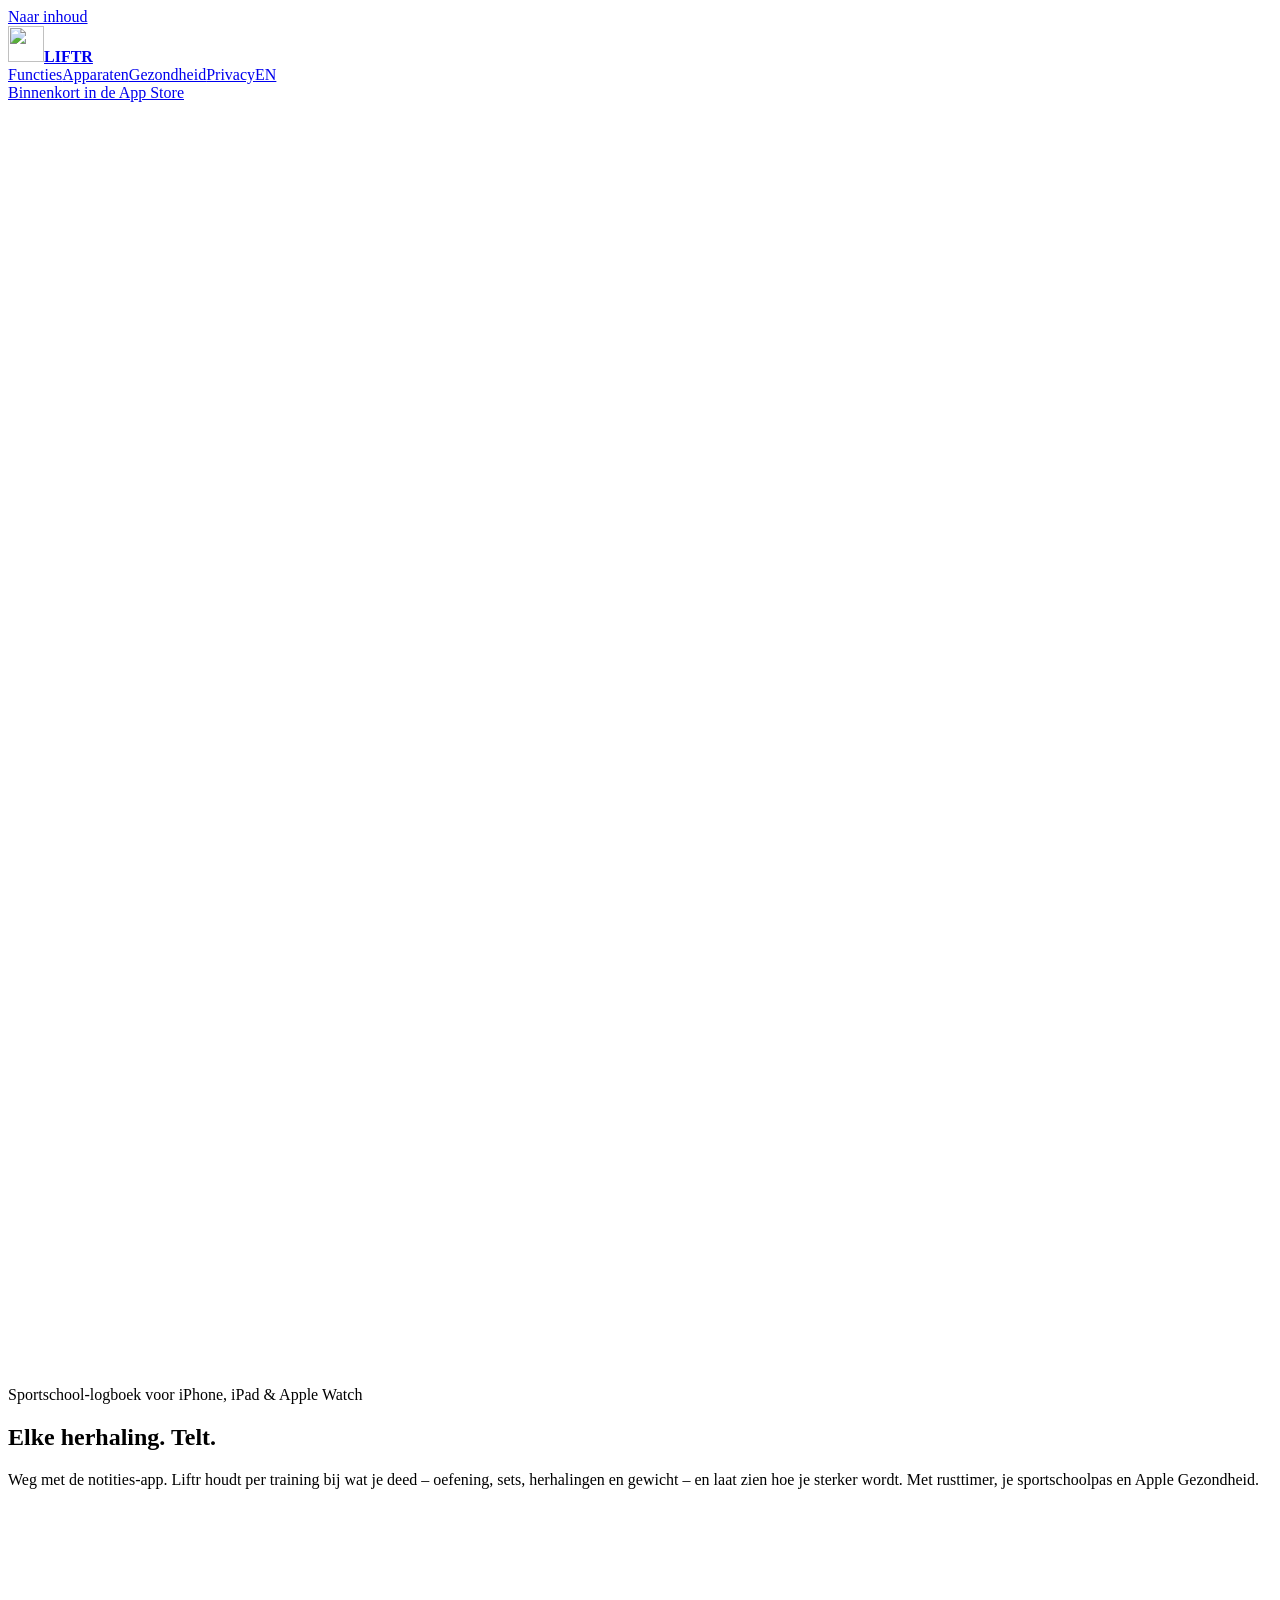
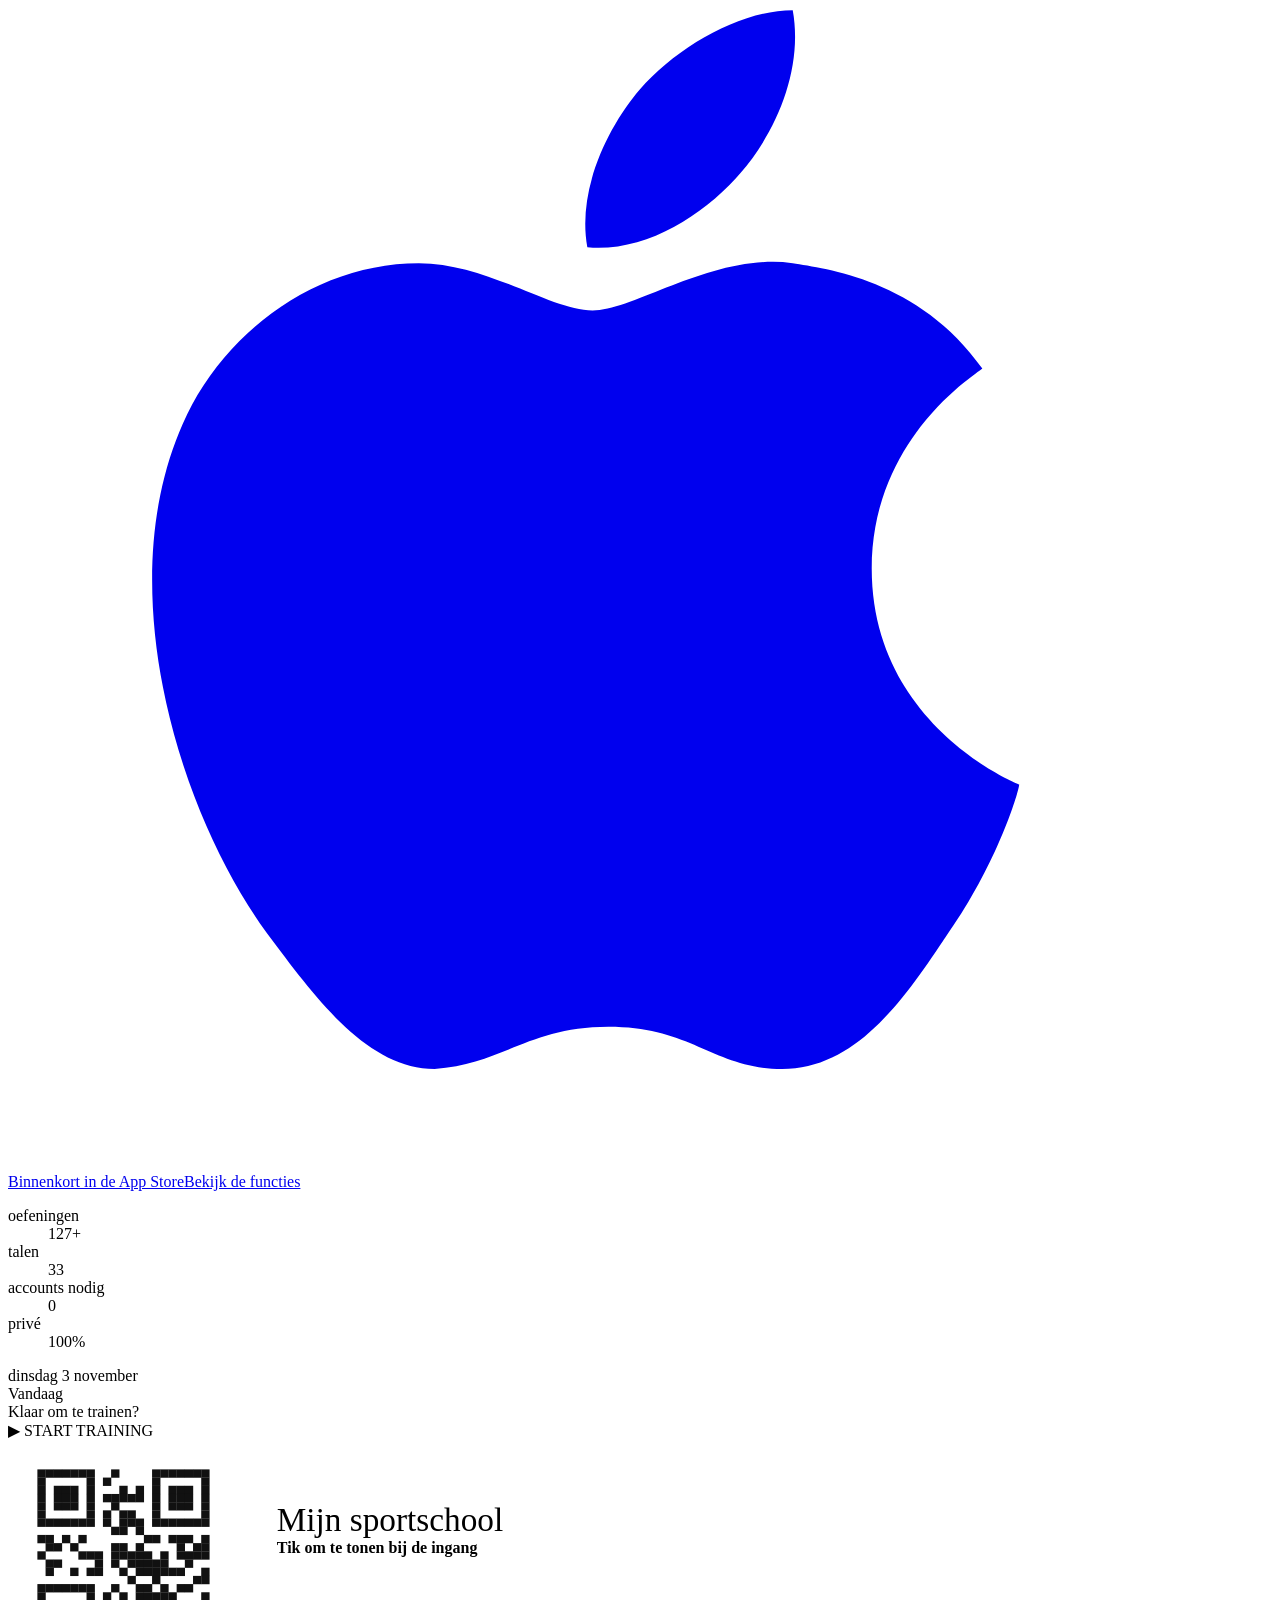
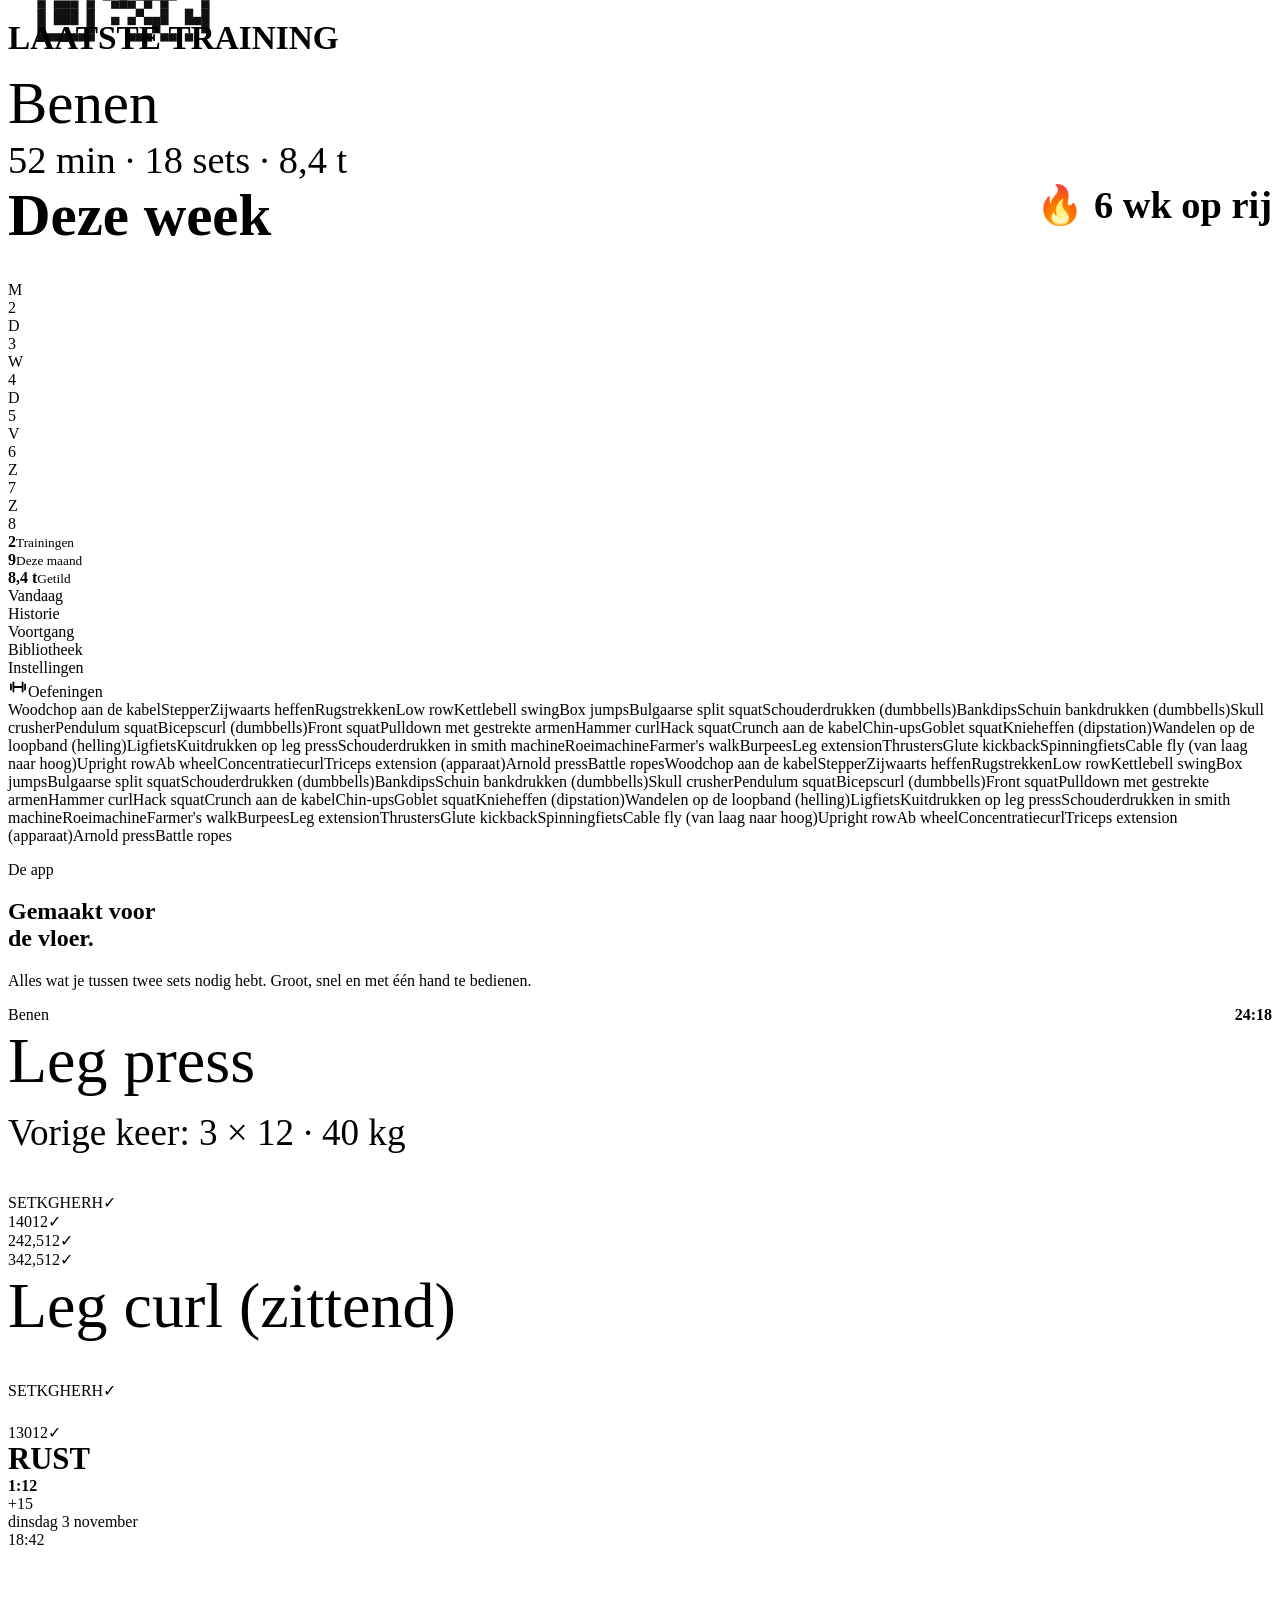
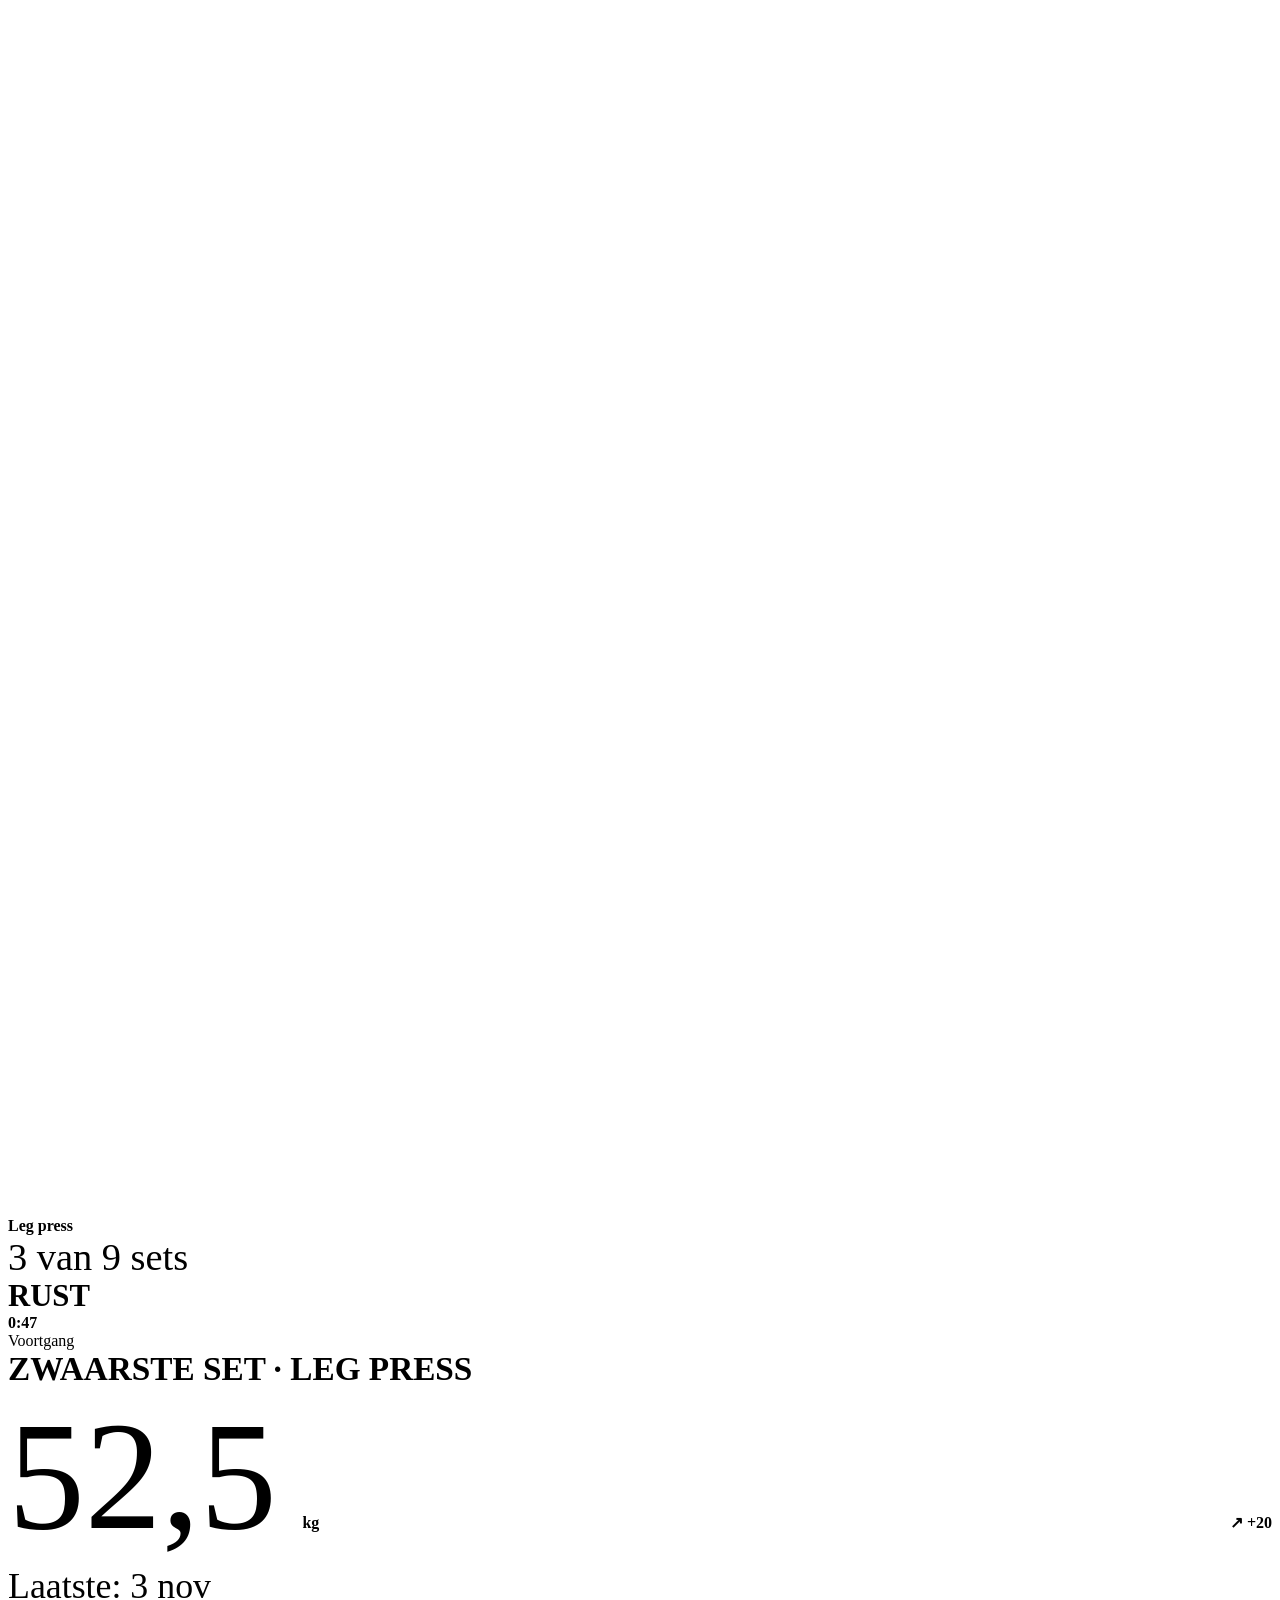
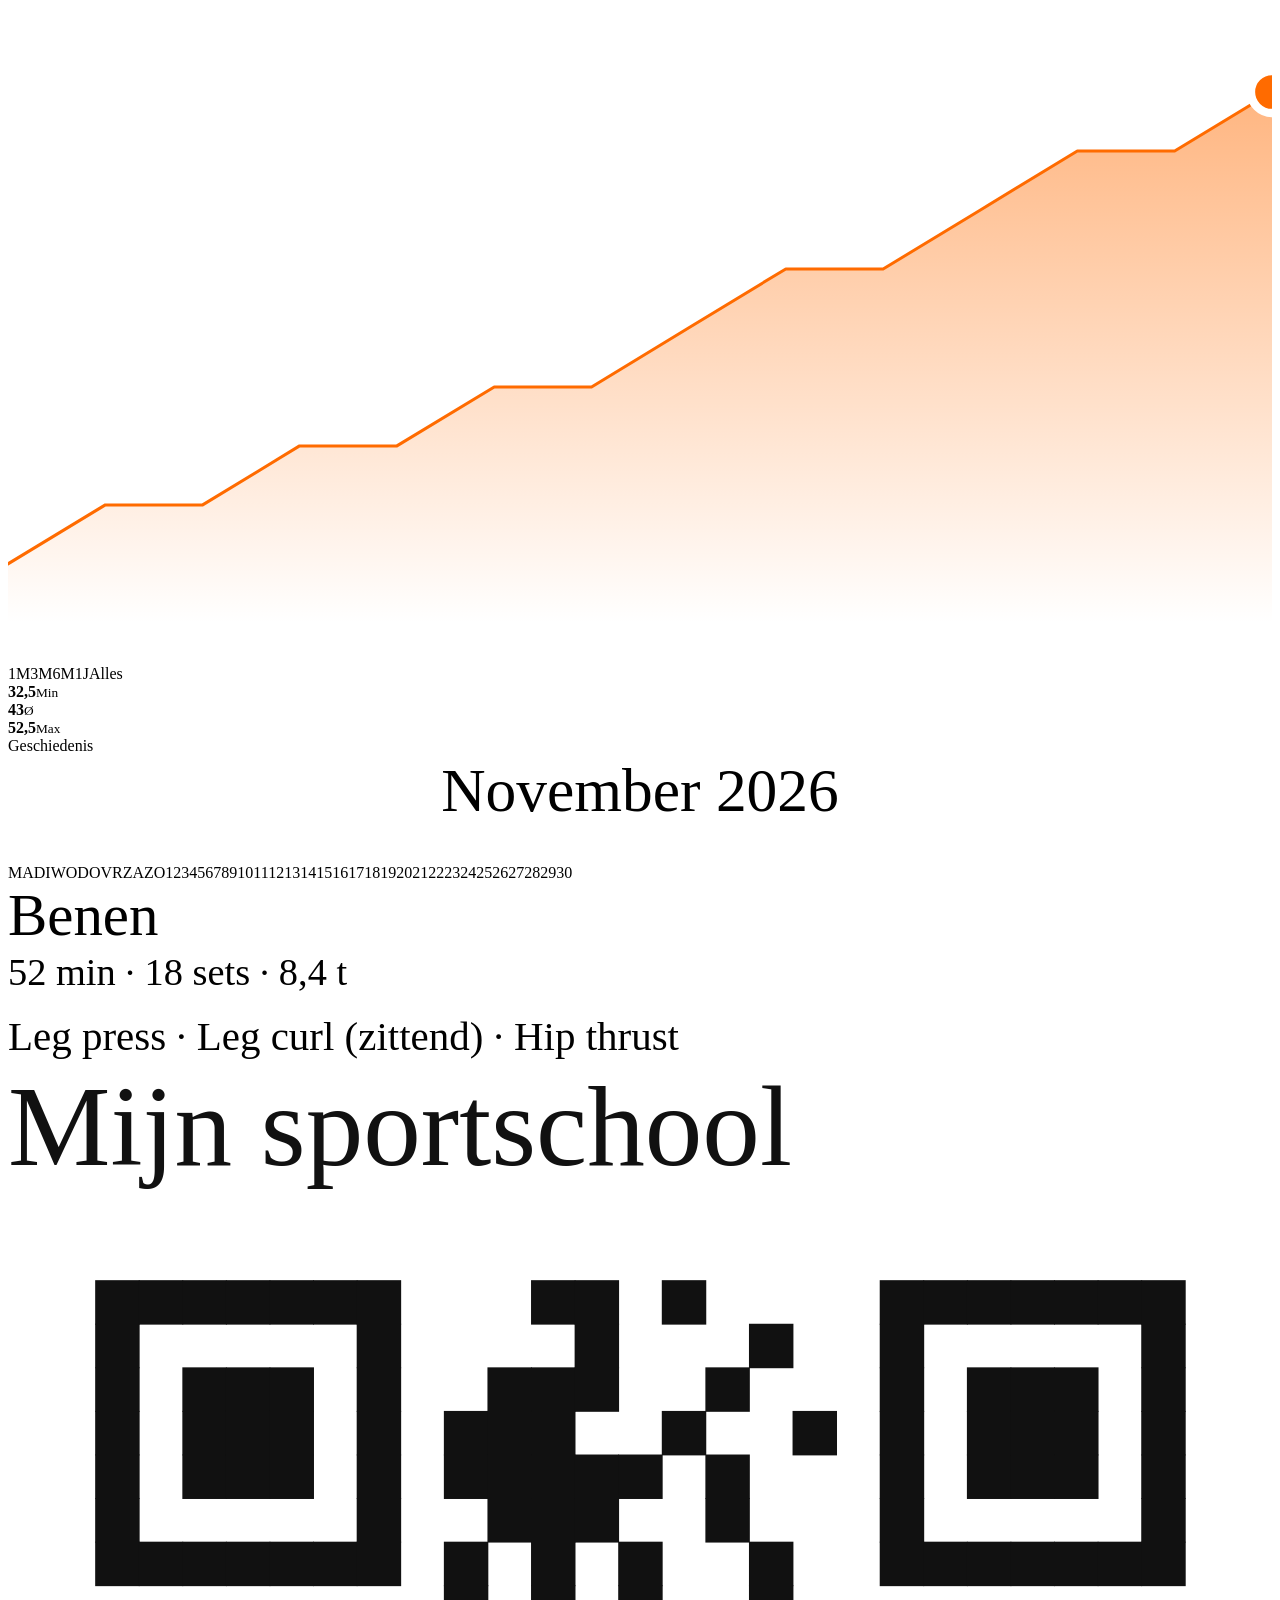
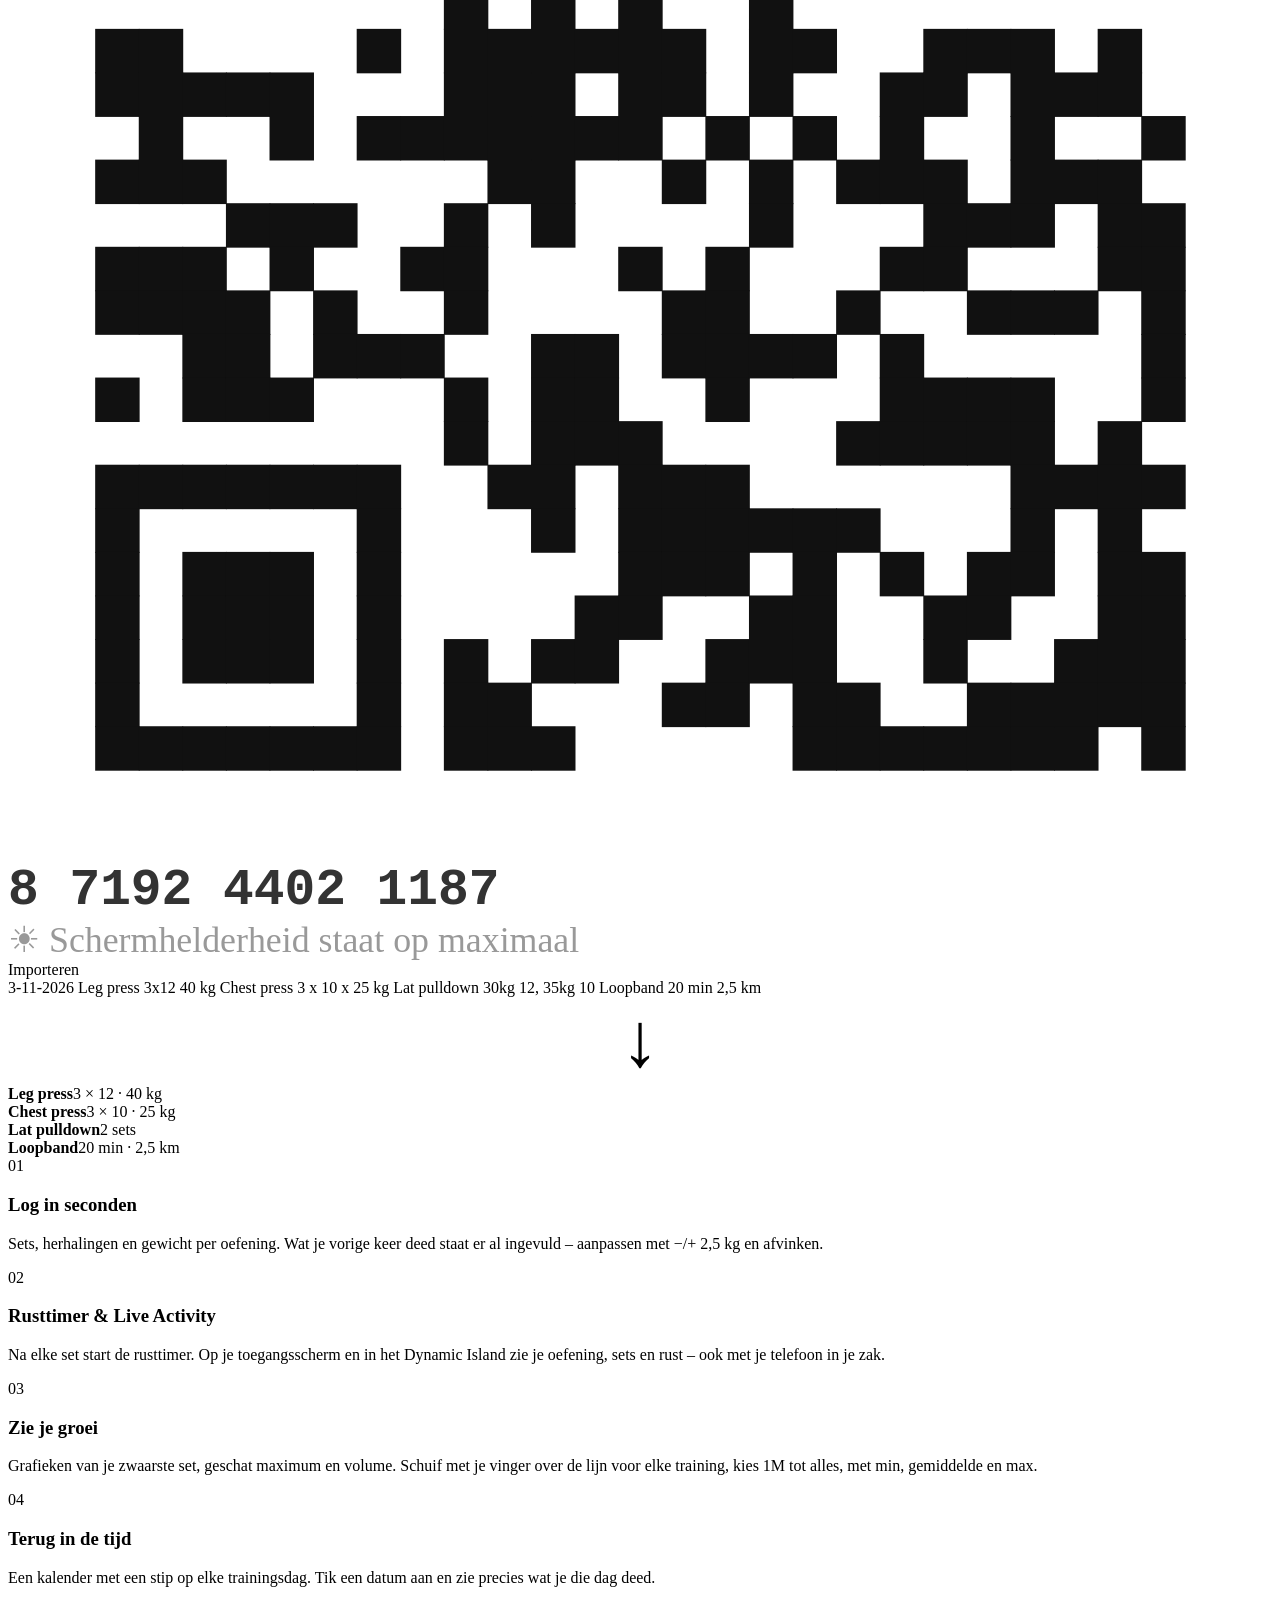
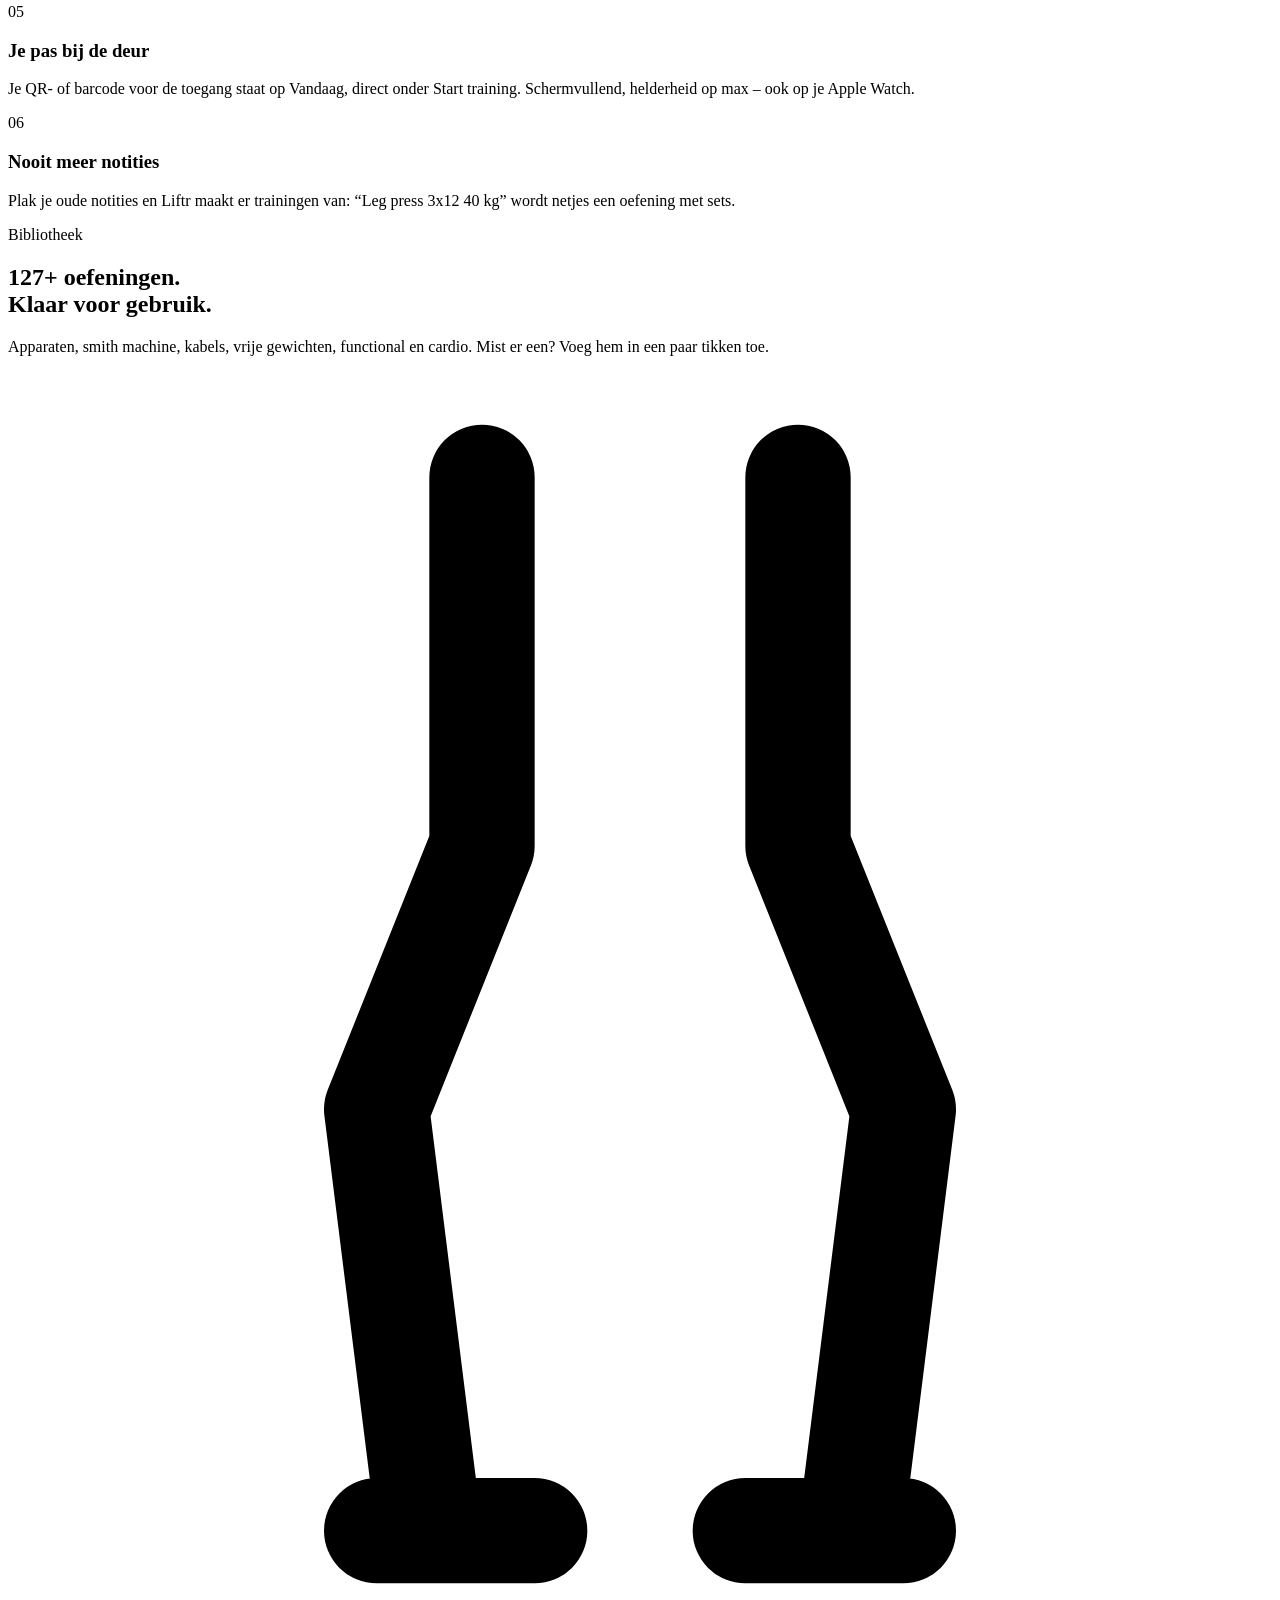
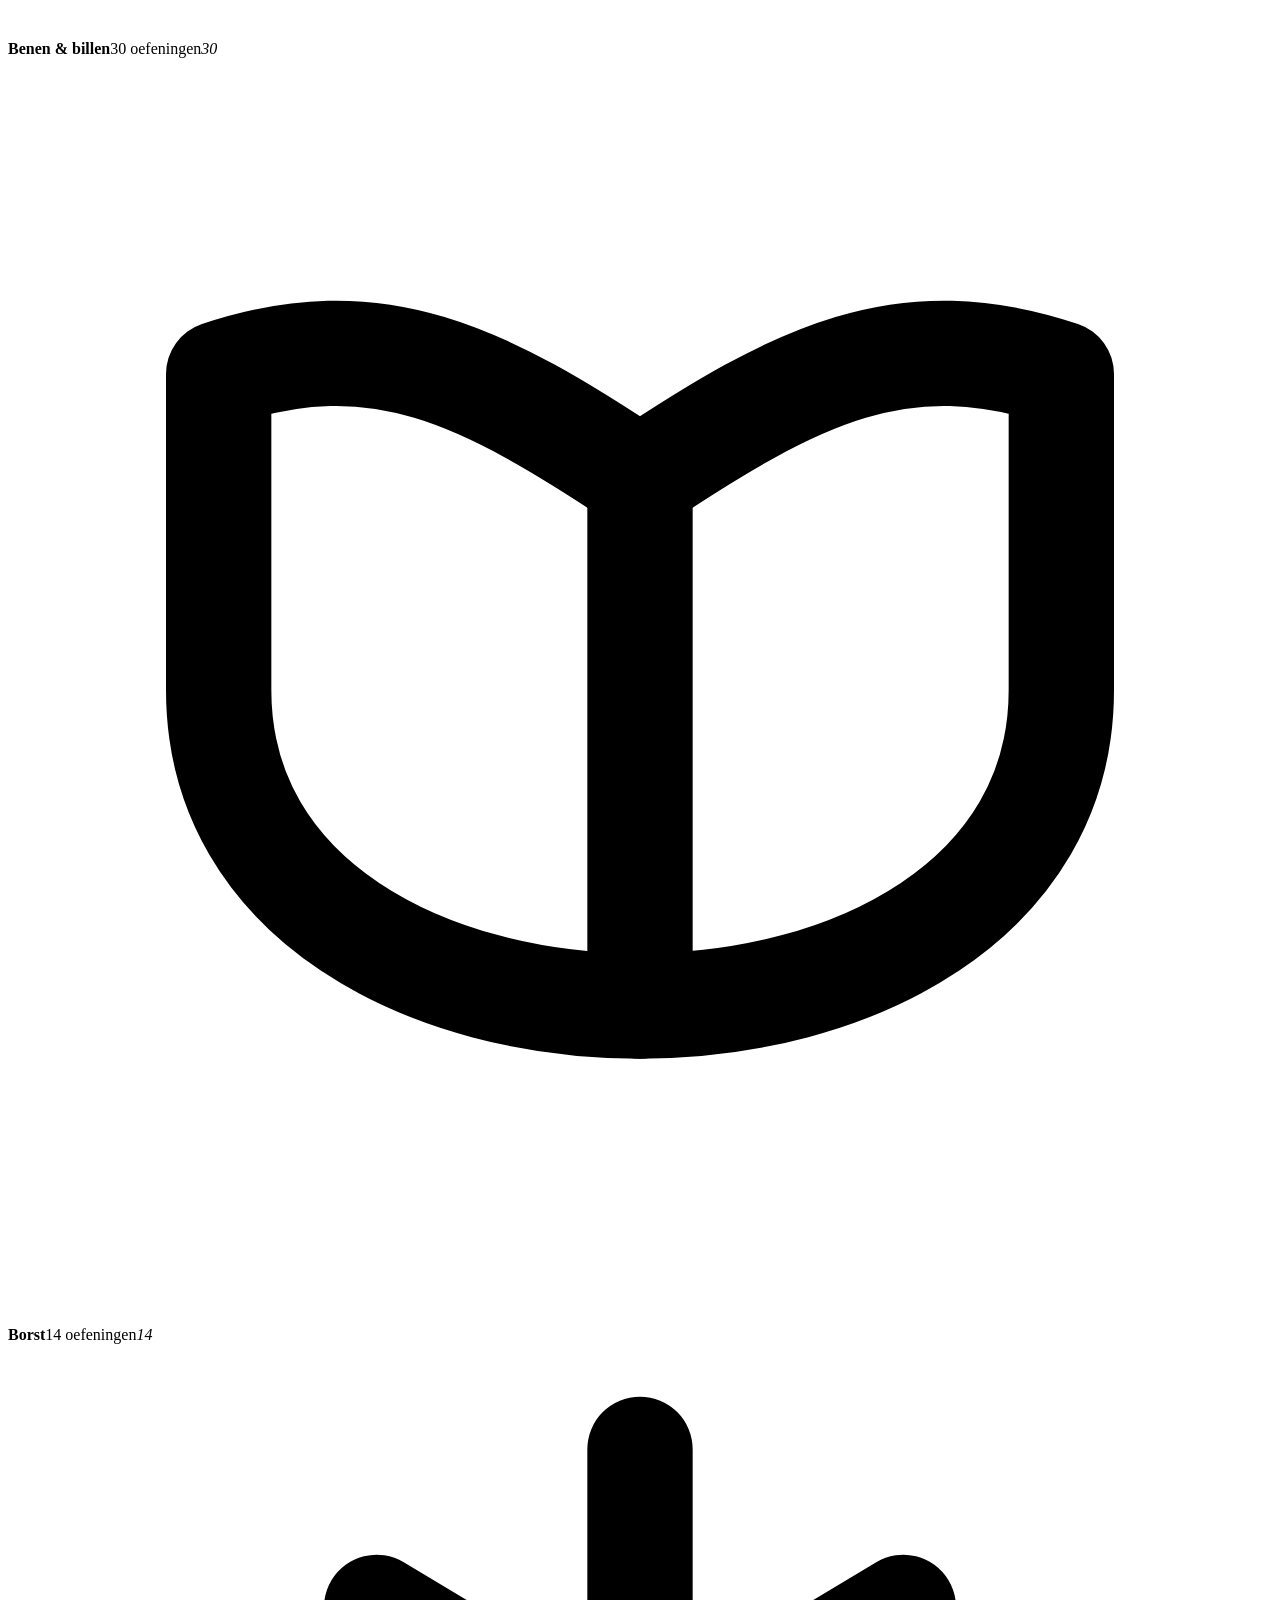
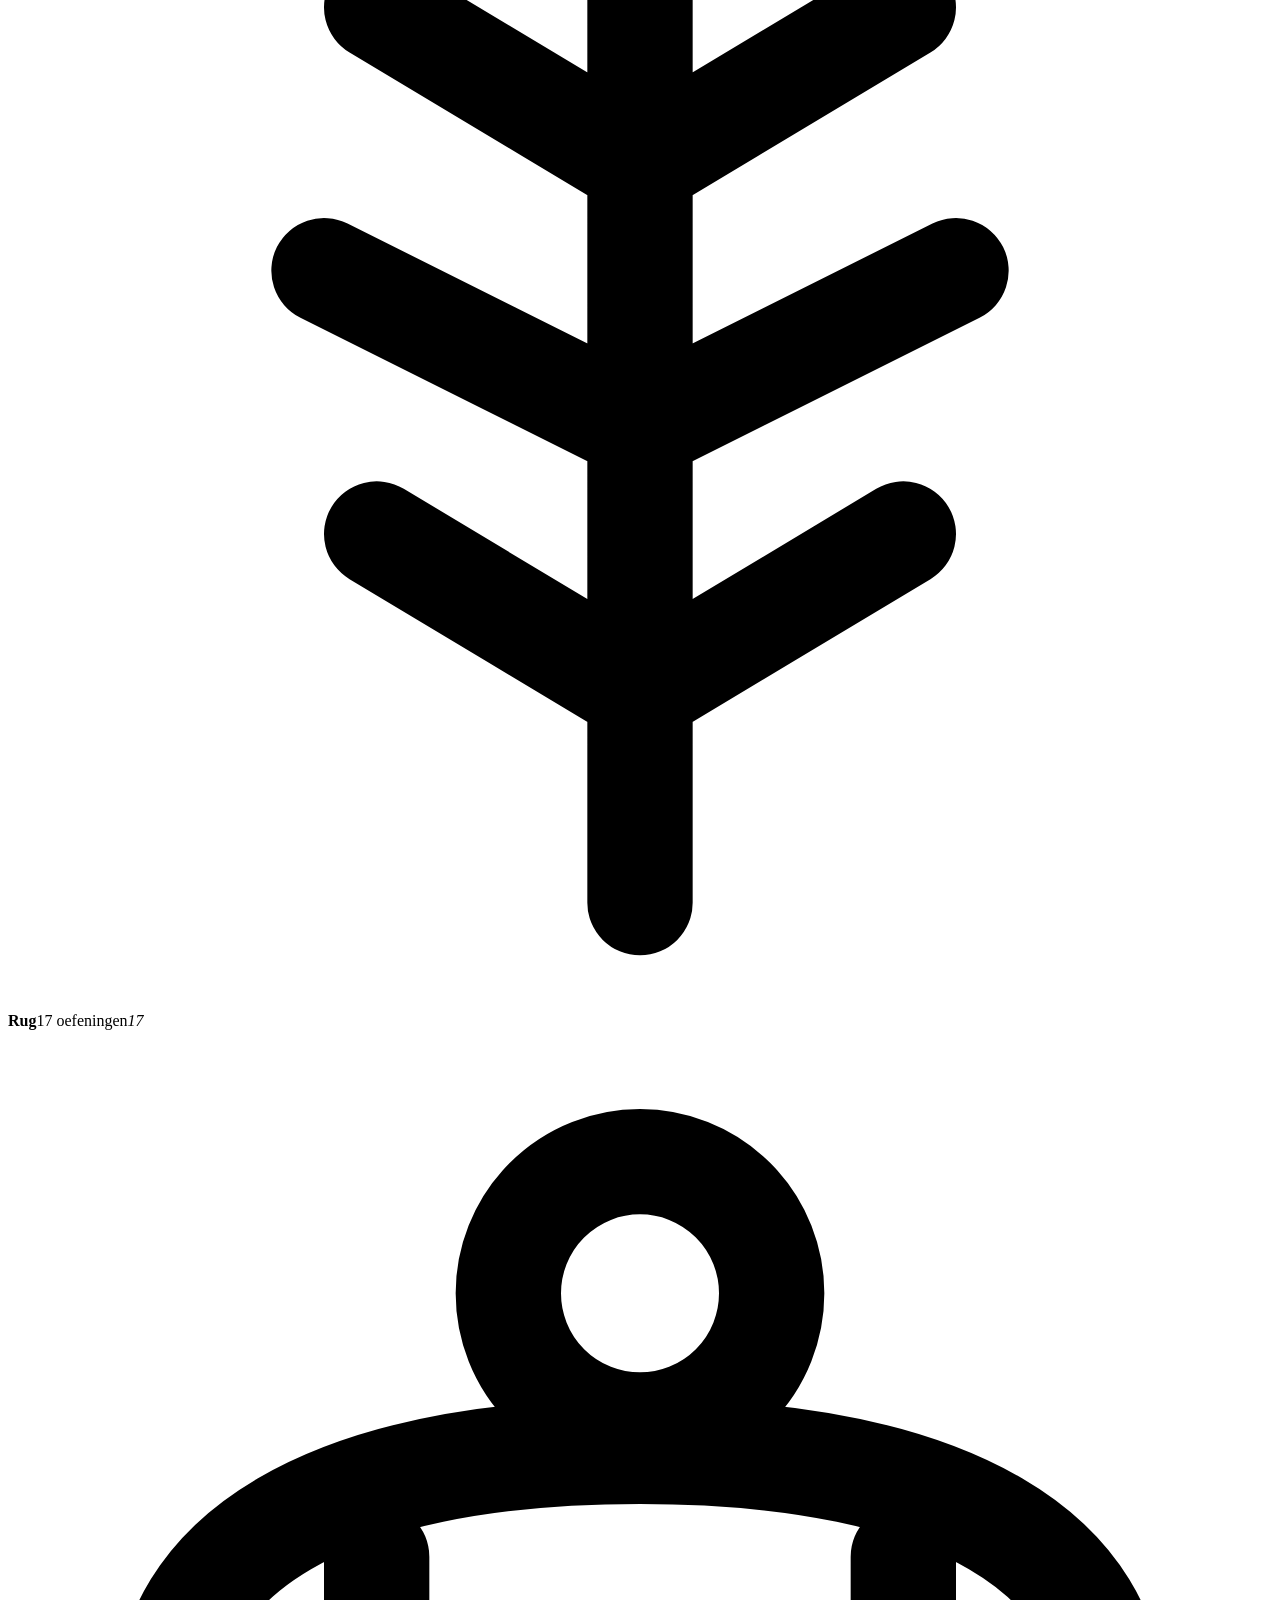
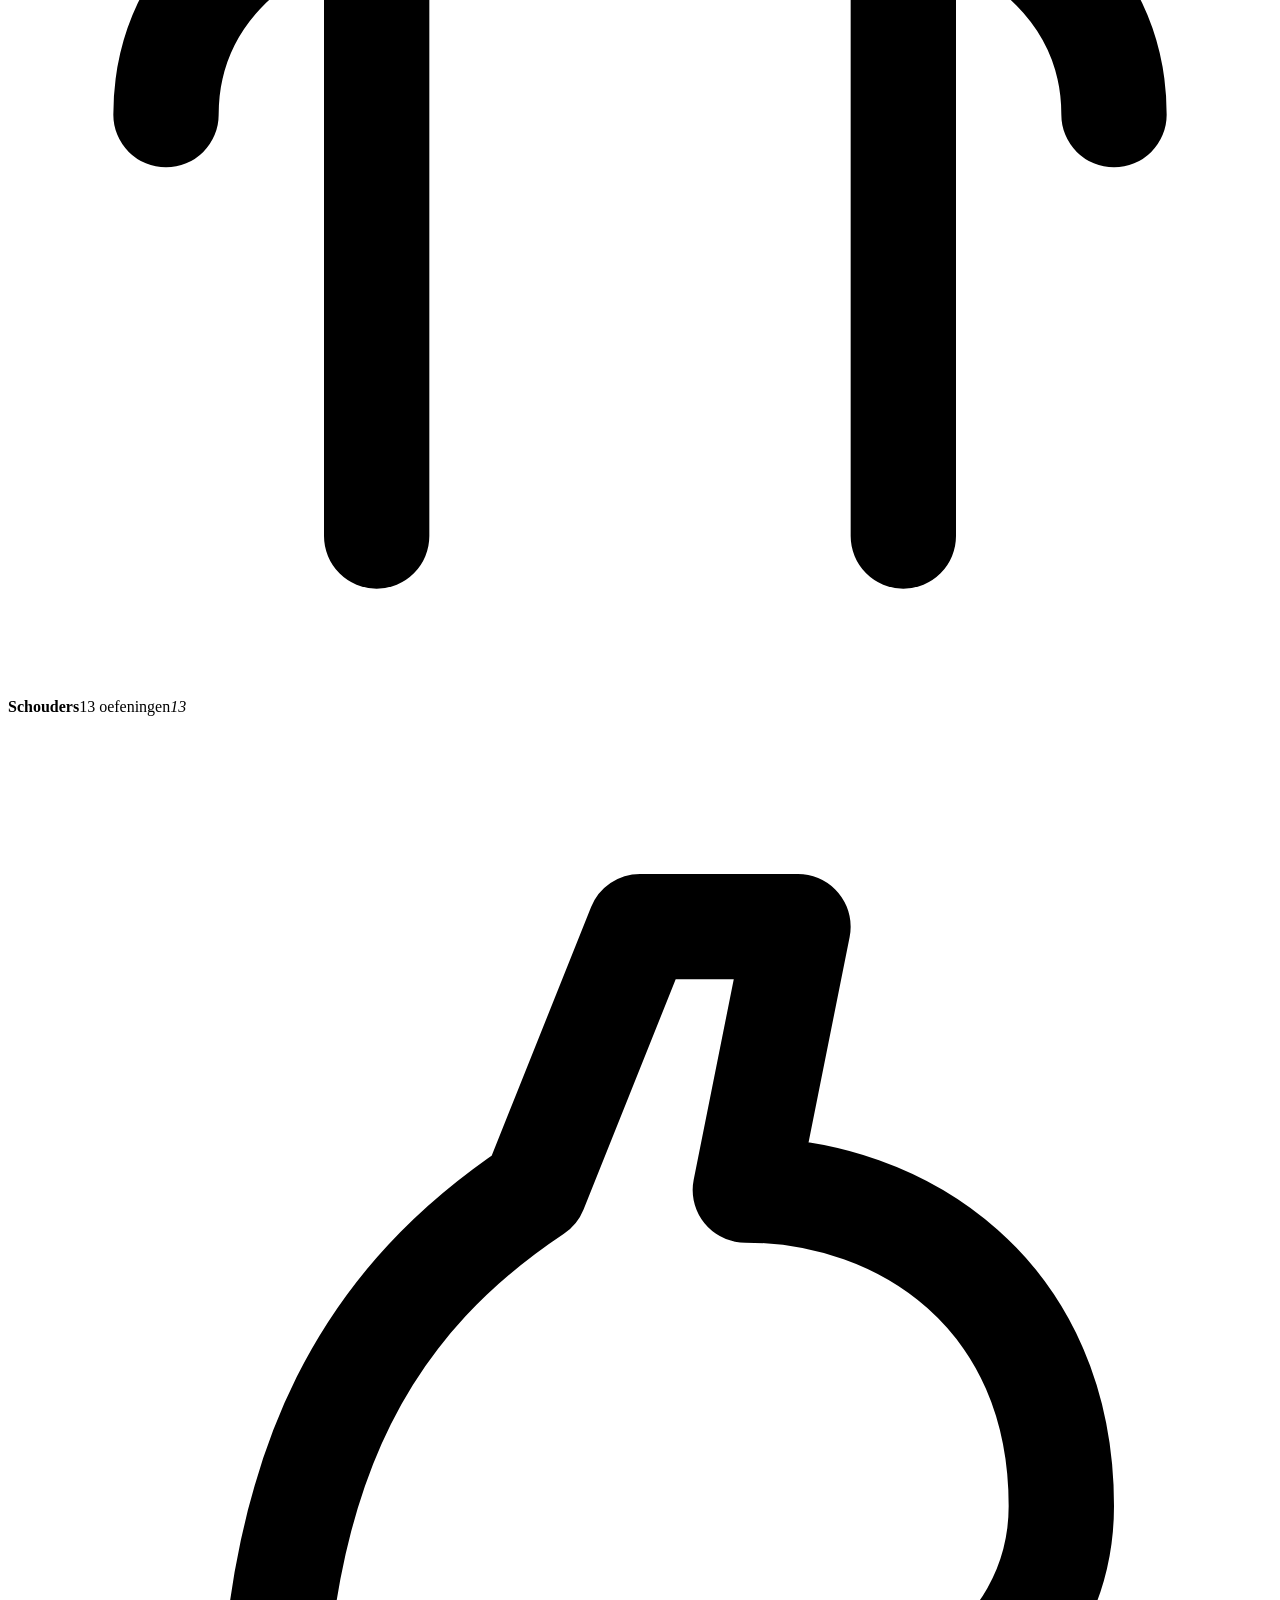
==== commit d1258e2d: "website: 'coming soon to the App Store' back on the site (not on og-images) Co-Authored-By: Claude O" ====
--- a/website/index.html
+++ b/website/index.html
@@ -41,7 +41,7 @@
 <header class="nav" id="nav">
   <a class="brand" href="./" aria-label="Liftr"><img src="/assets/img/appicon-180.png" alt="" width="36" height="36"><b>LIFTR</b></a>
   <nav class="links" aria-label="Menu"><a href="#functies">Functies</a><a href="#apparaten">Apparaten</a><a href="#gezondheid">Gezondheid</a><a href="#privacy">Privacy</a><a class="lang" href="/en/" hreflang="en" lang="en">EN</a></nav>
-  <a class="btn btn-orange btn-sm" href="#functies">Bekijk de app</a>
+  <a class="btn btn-orange btn-sm" href="#download">Binnenkort in de App Store</a>
 </header>
 <main id="main">
   <section class="hero">
@@ -51,7 +51,7 @@
         <p class="eyebrow"><span class="dot"></span>Sportschool-logboek voor iPhone, iPad &amp; Apple Watch</p>
         <h1>Elke herhaling. <span class="outline">Telt.</span></h1>
         <p class="lead">Weg met de notities-app. Liftr houdt per training bij wat je deed – oefening, sets, herhalingen en gewicht – en laat zien hoe je sterker wordt. Met rusttimer, je sportschoolpas en Apple Gezondheid.</p>
-        <div class="cta"><a class="btn btn-white" href="#functies">Bekijk de functies</a></div>
+        <div class="cta"><a class="btn btn-white" href="#download"><svg viewBox="0 0 24 24" fill="currentColor" aria-hidden="true"><path d="M16.4 12.6c0-2.5 2-3.7 2.1-3.8-1.2-1.7-3-1.9-3.6-2-1.5-.2-3 .9-3.8.9-.8 0-2-.9-3.3-.9-1.7 0-3.3 1-4.2 2.5-1.8 3.1-.5 7.7 1.3 10.2.9 1.2 1.9 2.6 3.2 2.6 1.3-.1 1.8-.8 3.3-.8 1.6 0 2 .8 3.3.8 1.4 0 2.3-1.3 3.1-2.5 1-1.4 1.4-2.8 1.4-2.9 0 0-2.8-1.1-2.8-4.1zM13.9 5.1c.7-.8 1.2-2 1-3.1-1 0-2.2.7-2.9 1.5-.6.7-1.2 1.9-1 3 1.1.1 2.2-.6 2.9-1.4z"/></svg><span>Binnenkort in de App Store</span></a><a class="btn btn-ghost" href="#functies">Bekijk de functies</a></div>
         <dl class="stats"><div class="s-hot"><dt>oefeningen</dt><dd data-count="127" data-suffix="+">127+</dd></div><div class=""><dt>talen</dt><dd data-count="33" data-suffix="">33</dd></div><div class=""><dt>accounts nodig</dt><dd data-count="0" data-suffix="">0</dd></div><div class=""><dt>privé</dt><dd data-count="100" data-suffix="%">100%</dd></div></dl>
       </div>
       <div class="hero-device">
@@ -175,8 +175,8 @@
 
   <section class="final" id="download">
     <img src="/assets/img/appicon-512.png" alt="Liftr app icon" width="128" height="128" loading="lazy">
-    <h2>Klaar voor<br>je volgende set?</h2><p>Liftr is er voor iPhone, iPad en Apple Watch – in 33 talen.</p>
-    <div class="cta center"><a class="btn btn-orange" href="#functies">Bekijk de functies</a></div>
+    <h2>Klaar voor<br>je volgende set?</h2><p>Liftr komt binnenkort naar de App Store voor iPhone, iPad en Apple Watch – in 33 talen.</p>
+    <div class="cta center"><a class="btn btn-orange" href="#download"><svg viewBox="0 0 24 24" fill="currentColor" aria-hidden="true"><path d="M16.4 12.6c0-2.5 2-3.7 2.1-3.8-1.2-1.7-3-1.9-3.6-2-1.5-.2-3 .9-3.8.9-.8 0-2-.9-3.3-.9-1.7 0-3.3 1-4.2 2.5-1.8 3.1-.5 7.7 1.3 10.2.9 1.2 1.9 2.6 3.2 2.6 1.3-.1 1.8-.8 3.3-.8 1.6 0 2 .8 3.3.8 1.4 0 2.3-1.3 3.1-2.5 1-1.4 1.4-2.8 1.4-2.9 0 0-2.8-1.1-2.8-4.1zM13.9 5.1c.7-.8 1.2-2 1-3.1-1 0-2.2.7-2.9 1.5-.6.7-1.2 1.9-1 3 1.1.1 2.2-.6 2.9-1.4z"/></svg><span>Binnenkort in de App Store</span></a></div>
   </section>
 </main>
 <footer class="footer"><div class="footer-inner">
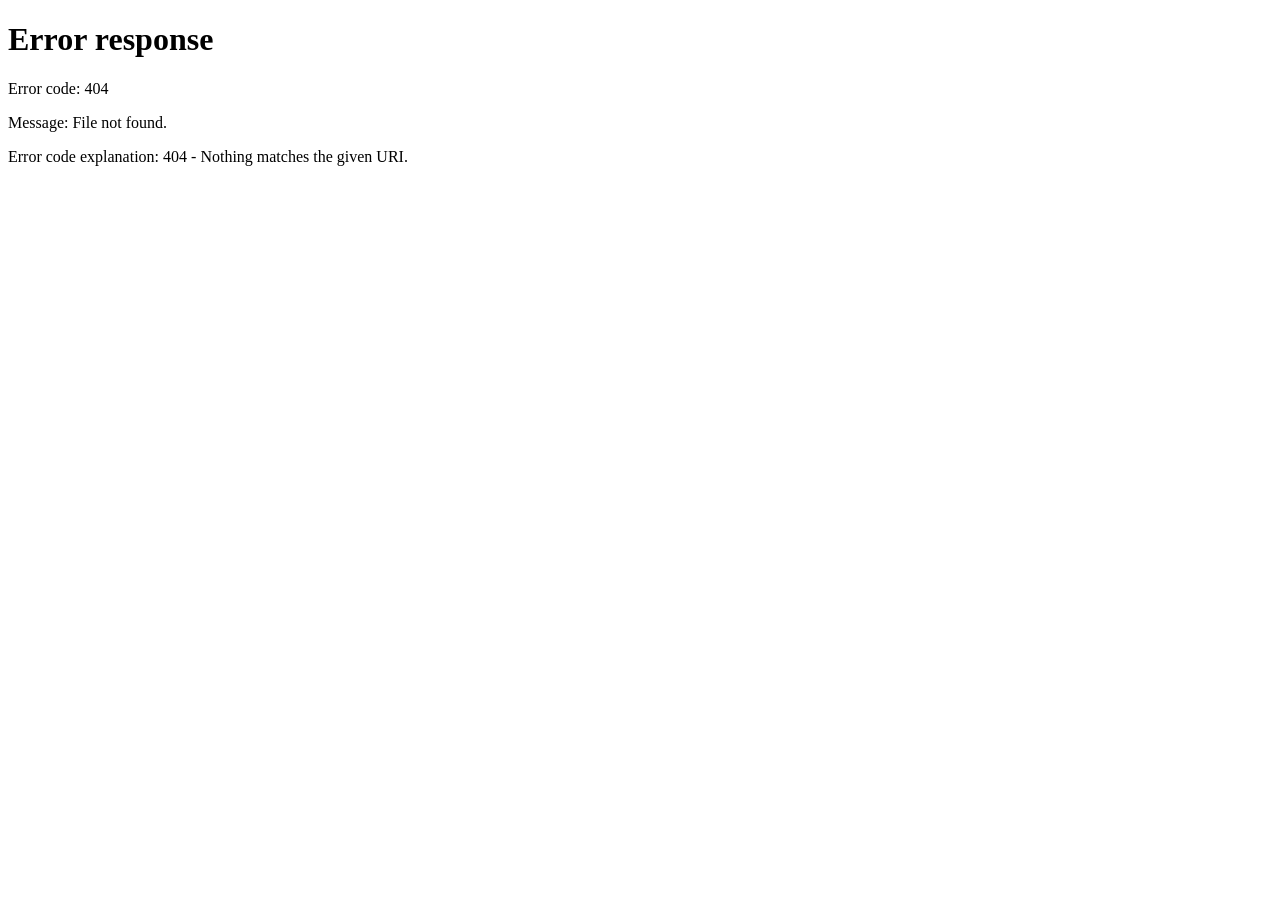
==== commit d15ad85e: "website: Dutch by default, English for browsers without Dutch; remembered language choice; privacy p" ====
--- a/website/index.html
+++ b/website/index.html
@@ -34,13 +34,19 @@
 <link rel="manifest" href="/site.webmanifest">
 <link rel="preload" href="/assets/fonts/overpass-latin-900-normal.woff2" as="font" type="font/woff2" crossorigin>
 <link rel="stylesheet" href="/assets/css/site.css">
+<script>(function(){try{
+if(localStorage.getItem("liftr-lang")==="nl")return;
+if(/bot|crawl|spider|slurp|lighthouse|preview|facebookexternalhit|whatsapp|linkedin|twitter|telegram|slack|discord|skype/i.test(navigator.userAgent))return;
+var l=((navigator.languages&&navigator.languages.length)?navigator.languages:[navigator.language||""]).join(",").toLowerCase();
+if(!/(^|,)nl/.test(l))location.replace("/en/"+location.pathname.replace(/^\/+/,"")+location.search+location.hash);
+}catch(e){}})();</script>
 <script type="application/ld+json">{"@context": "https://schema.org", "@graph": [{"@type": "WebSite", "@id": "https://liftr.nu/#website", "url": "https://liftr.nu/", "name": "Liftr", "inLanguage": ["nl", "en"], "publisher": {"@id": "https://liftr.nu/#publisher"}}, {"@type": "Organization", "@id": "https://liftr.nu/#publisher", "name": "LRvdLinden", "url": "https://lrvdlinden.app", "logo": "https://liftr.nu/assets/img/appicon-512.png"}, {"@type": "MobileApplication", "@id": "https://liftr.nu/#app", "name": "Liftr", "url": "https://liftr.nu/", "operatingSystem": "iOS 17, iPadOS 17, watchOS 10", "applicationCategory": "HealthApplication", "description": "Houd elke training bij: oefeningen, sets, herhalingen en gewicht. Met rusttimer, voortgangsgrafieken, sportschoolpas en Apple Gezondheid.", "image": "https://liftr.nu/assets/img/appicon-512.png", "inLanguage": ["en", "nl", "de", "fr", "es", "it", "pt-PT", "ca", "ro", "el", "sv", "da", "nb", "is", "fi", "pl", "cs", "sk", "sl", "hr", "sr", "mk", "bg", "hu", "et", "lv", "lt", "ru", "uk", "tr", "ga", "mt", "sq"], "publisher": {"@id": "https://liftr.nu/#publisher"}}]}</script>
 </head>
 <body>
 <a class="skip" href="#main">Naar inhoud</a>
 <header class="nav" id="nav">
   <a class="brand" href="./" aria-label="Liftr"><img src="/assets/img/appicon-180.png" alt="" width="36" height="36"><b>LIFTR</b></a>
-  <nav class="links" aria-label="Menu"><a href="#functies">Functies</a><a href="#apparaten">Apparaten</a><a href="#gezondheid">Gezondheid</a><a href="#privacy">Privacy</a><a class="lang" href="/en/" hreflang="en" lang="en">EN</a></nav>
+  <nav class="links" aria-label="Menu"><a href="#functies">Functies</a><a href="#apparaten">Apparaten</a><a href="#gezondheid">Gezondheid</a><a href="#privacy">Privacy</a><a class="lang" data-setlang="en" href="/en/" hreflang="en" lang="en">EN</a></nav>
   <a class="btn btn-orange btn-sm" href="#download">Binnenkort in de App Store</a>
 </header>
 <main id="main">
@@ -181,7 +187,7 @@
 </main>
 <footer class="footer"><div class="footer-inner">
   <span>© <span data-year>2026</span> Liftr</span>
-  <nav><a href="/">Liftr</a><a href="/privacy/">Privacy</a><a href="https://lrvdlinden.app">Meer apps</a><a href="/en/">English</a></nav>
+  <nav><a href="/">Liftr</a><a href="/privacy/">Privacy</a><a href="https://lrvdlinden.app">Meer apps</a><a data-setlang="en" href="/en/">English</a></nav>
 </div></footer>
 <script>window.LIFTR_NOTES = [{"icon": "/assets/img/appicon-180.png", "title": "Rust voorbij", "body": "Tijd voor je volgende set 💪"}, {"icon": "/assets/img/appicon-180.png", "title": "🏆 Nieuw record", "body": "Chest press · 47,5 kg × 10"}, {"icon": "/assets/img/appicon-180.png", "title": "Opgeslagen in Gezondheid", "body": "Krachttraining · 52 min · 318 kcal"}, {"icon": "/assets/img/appicon-180.png", "title": "Tijd voor je training", "body": "Houd je reeks van 6 weken vast 🔥"}];</script>
 <script src="/assets/js/site.js" defer></script>
